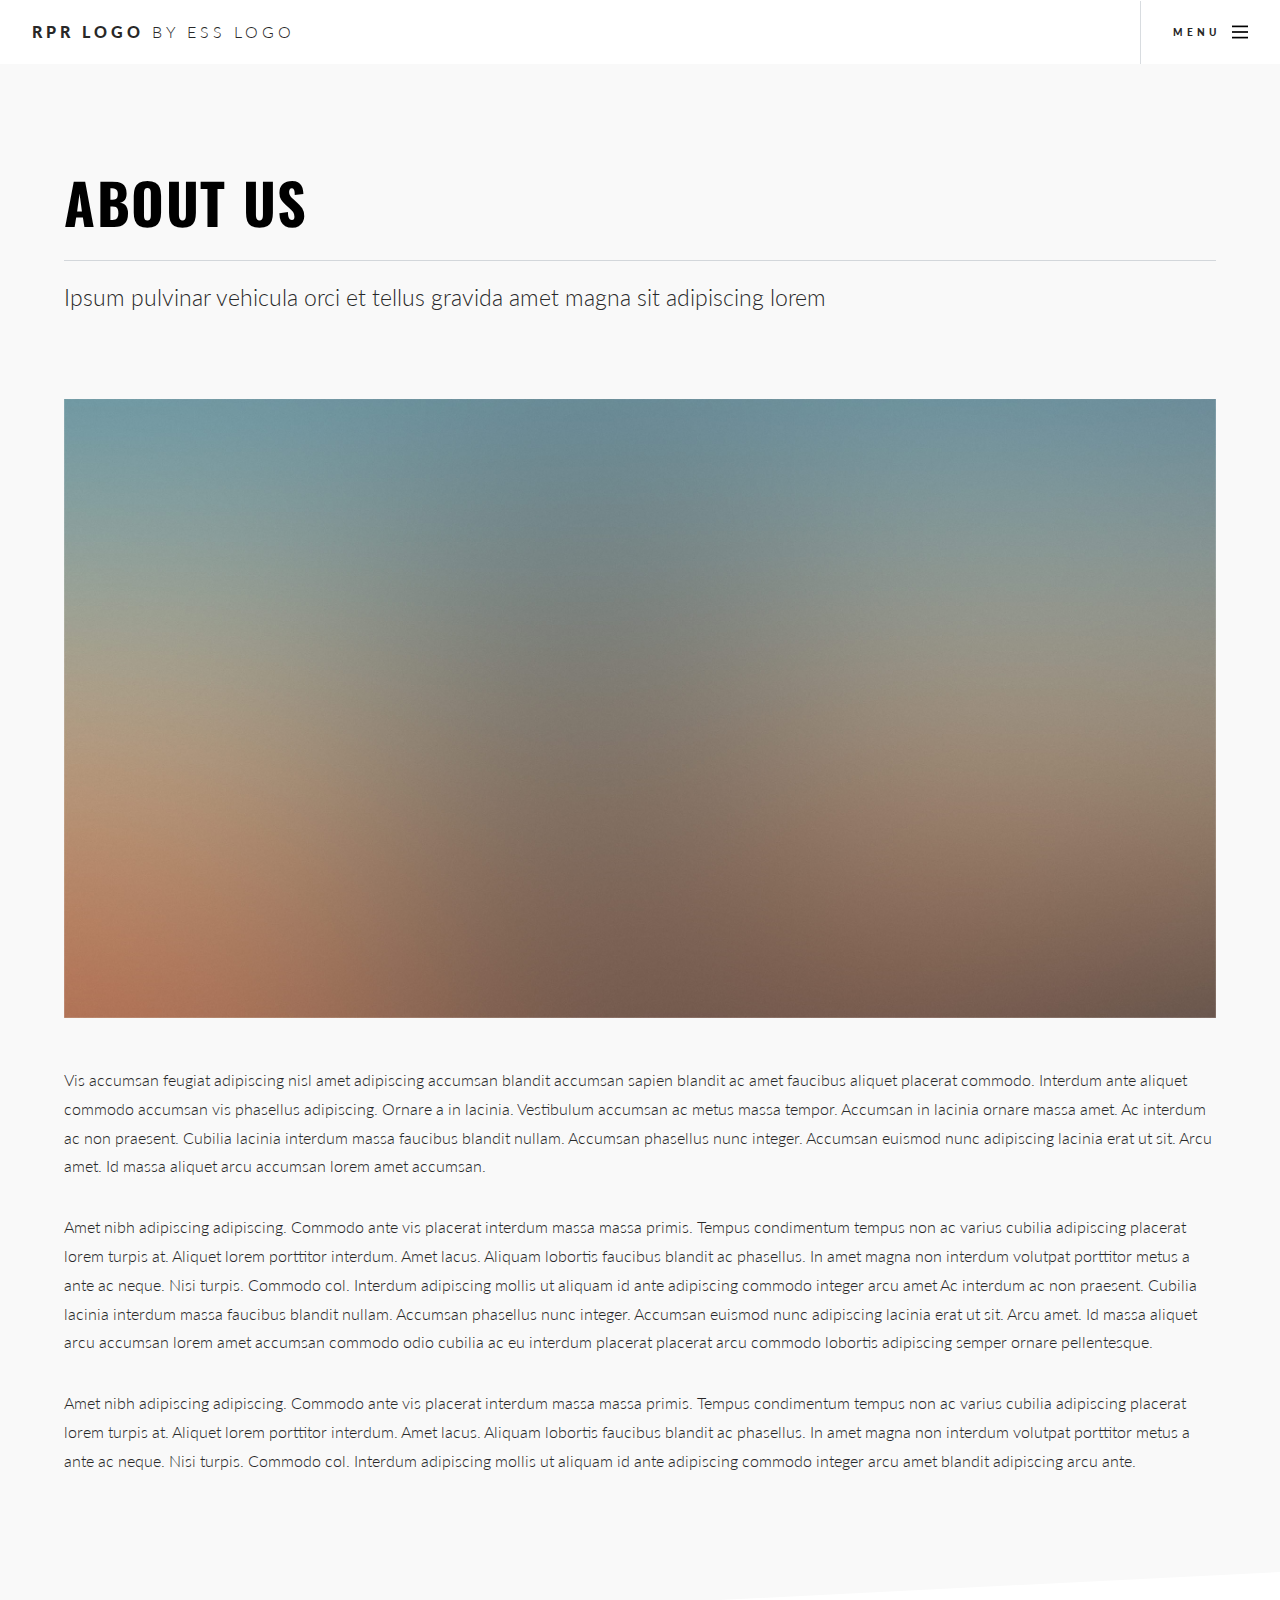
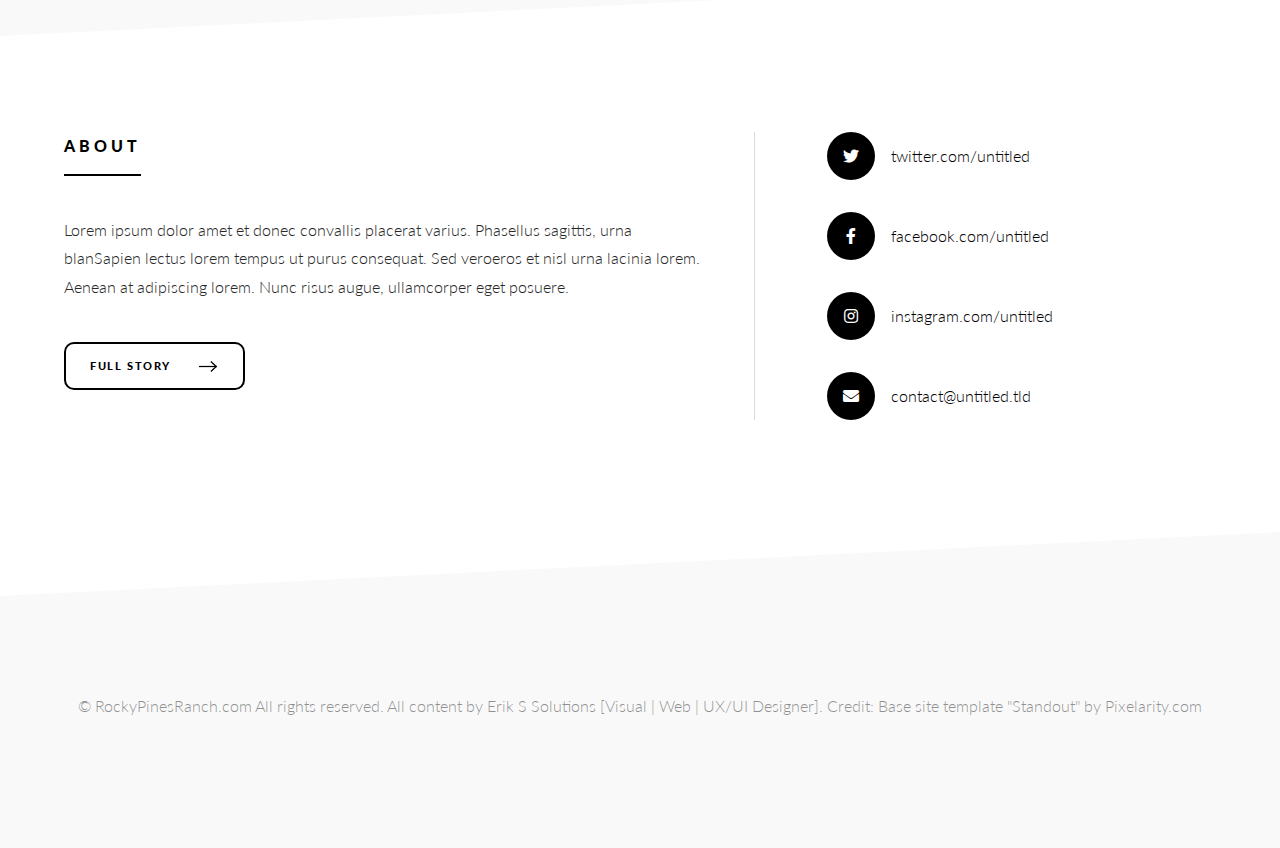
==== about.html @ c5a265e8 "Updated Header, Heads, Footers" ====
<!DOCTYPE HTML>
<!--
	Standout by Pixelarity
	pixelarity.com | hello@pixelarity.com
	License: pixelarity.com/license
-->
<html>
	<head>
		<title>About Us</title>
		<meta charset="utf-8" />
		<meta name="viewport" content="width=device-width, initial-scale=1, user-scalable=no" />
		<link rel="stylesheet" href="assets/css/main.css" />
	</head>
	<body class="is-preload">

		<!-- Page wrapper -->
			<div id="page-wrapper">

				<!-- Header -->
					<header id="header">
						<span class="logo"><a href="index.html">RPR Logo <span>by ESS Logo</span></a></span>
						<a href="#menu"><span>Menu</span></a>
					</header>

				<!-- Nav -->
					<nav id="menu">
						<div class="inner">
							<h2>Menu</h2>
							<ul class="links">
								<li><a href="index.html">Home</a></li>
								<li><a href="portfolio.html">Portfolio</a></li>
								<li><a href="generic.html">Generic</a></li>
								<li><a href="elements.html">Elements</a></li>
							</ul>
							<a class="close"><span>Close</span></a>
						</div>
					</nav>

				<!-- Main -->
					<section id="main" class="wrapper style2">
						<div class="inner">
							<header class="major special">
								<h1>About Us</h1>
								<p>Ipsum pulvinar vehicula orci et tellus gravida amet magna sit adipiscing lorem</p>
							</header>
							<a href="#" class="image main"><img src="images/slides/slide01.jpg" alt="" /></a>
							<p>Vis accumsan feugiat adipiscing nisl amet adipiscing accumsan blandit accumsan sapien blandit ac amet faucibus aliquet placerat commodo. Interdum ante aliquet commodo accumsan vis phasellus adipiscing. Ornare a in lacinia. Vestibulum accumsan ac metus massa tempor. Accumsan in lacinia ornare massa amet. Ac interdum ac non praesent. Cubilia lacinia interdum massa faucibus blandit nullam. Accumsan phasellus nunc integer. Accumsan euismod nunc adipiscing lacinia erat ut sit. Arcu amet. Id massa aliquet arcu accumsan lorem amet accumsan.</p>
							<p>Amet nibh adipiscing adipiscing. Commodo ante vis placerat interdum massa massa primis. Tempus condimentum tempus non ac varius cubilia adipiscing placerat lorem turpis at. Aliquet lorem porttitor interdum. Amet lacus. Aliquam lobortis faucibus blandit ac phasellus. In amet magna non interdum volutpat porttitor metus a ante ac neque. Nisi turpis. Commodo col. Interdum adipiscing mollis ut aliquam id ante adipiscing commodo integer arcu amet Ac interdum ac non praesent. Cubilia lacinia interdum massa faucibus blandit nullam. Accumsan phasellus nunc integer. Accumsan euismod nunc adipiscing lacinia erat ut sit. Arcu amet. Id massa aliquet arcu accumsan lorem amet accumsan commodo odio cubilia ac eu interdum placerat placerat arcu commodo lobortis adipiscing semper ornare pellentesque.</p>
							<p>Amet nibh adipiscing adipiscing. Commodo ante vis placerat interdum massa massa primis. Tempus condimentum tempus non ac varius cubilia adipiscing placerat lorem turpis at. Aliquet lorem porttitor interdum. Amet lacus. Aliquam lobortis faucibus blandit ac phasellus. In amet magna non interdum volutpat porttitor metus a ante ac neque. Nisi turpis. Commodo col. Interdum adipiscing mollis ut aliquam id ante adipiscing commodo integer arcu amet blandit adipiscing arcu ante.</p>
						</div>
					</section>

				<!-- Footer -->
					<section id="footer" class="wrapper">
						<div class="inner">
							<div class="split">
								<div class="content">
									<header>
										<h2>About</h2>
									</header>
									<p>Lorem ipsum dolor amet et donec convallis placerat varius. Phasellus sagittis, urna blanSapien lectus lorem tempus ut purus consequat. Sed veroeros et nisl urna lacinia lorem. Aenean at adipiscing lorem. Nunc risus augue, ullamcorper eget posuere.</p>
									<ul class="actions">
										<li><a href="#" class="button next">Full Story</a></li>
									</ul>
								</div>
								<ul class="contact-icons">
									<li><a href="#" class="icon brands alt fa-twitter"><span class="label">twitter.com/untitled</span></a></li>
									<li><a href="#" class="icon brands alt fa-facebook-f"><span class="label">facebook.com/untitled</span></a></li>
									<li><a href="#" class="icon brands alt fa-instagram"><span class="label">instagram.com/untitled</span></a></li>
									<li><a href="#" class="icon solid alt fa-envelope"><span class="label">contact@untitled.tld</span></a></li>
								</ul>
							</div>
						</div>
					</section>

				<!-- Copyright -->
					<section class="wrapper style2 copyright">
						<div class="inner">
							&copy; RockyPinesRanch.com All rights reserved. All content by Erik S Solutions [Visual | Web | UX/UI Designer]. Credit: Base site template "Standout" by Pixelarity.com 
						</div>
					</section>

			</div>

		<!-- Scripts -->
			<script src="assets/js/jquery.min.js"></script>
			<script src="assets/js/jquery.scrollex.min.js"></script>
			<script src="assets/js/jquery.scrolly.min.js"></script>
			<script src="assets/js/browser.min.js"></script>
			<script src="assets/js/breakpoints.min.js"></script>
			<script src="assets/js/util.js"></script>
			<script src="assets/js/main.js"></script>

	</body>
</html>
---- assets/css/main.css ----
@import url(fontawesome-all.min.css);
@import url("https://fonts.googleapis.com/css?family=Lato:300,400,700,900|Oswald:600");

/*
	Standout by Pixelarity
	pixelarity.com | hello@pixelarity.com
	License: pixelarity.com/license
*/

html, body, div, span, applet, object,
iframe, h1, h2, h3, h4, h5, h6, p, blockquote,
pre, a, abbr, acronym, address, big, cite,
code, del, dfn, em, img, ins, kbd, q, s, samp,
small, strike, strong, sub, sup, tt, var, b,
u, i, center, dl, dt, dd, ol, ul, li, fieldset,
form, label, legend, table, caption, tbody,
tfoot, thead, tr, th, td, article, aside,
canvas, details, embed, figure, figcaption,
footer, header, hgroup, menu, nav, output, ruby,
section, summary, time, mark, audio, video {
	margin: 0;
	padding: 0;
	border: 0;
	font-size: 100%;
	font: inherit;
	vertical-align: baseline;}

article, aside, details, figcaption, figure,
footer, header, hgroup, menu, nav, section {
	display: block;}

body {
	line-height: 1;
}

ol, ul {
	list-style: none;
}

blockquote, q {
	quotes: none;
}

	blockquote:before, blockquote:after, q:before, q:after {
		content: '';
		content: none;
	}

table {
	border-collapse: collapse;
	border-spacing: 0;
}

body {
	-webkit-text-size-adjust: none;
}

mark {
	background-color: transparent;
	color: inherit;
}

input::-moz-focus-inner {
	border: 0;
	padding: 0;
}

input, select, textarea {
	-moz-appearance: none;
	-webkit-appearance: none;
	-ms-appearance: none;
	appearance: none;
}

/* Basic */

	@-ms-viewport {
		width: device-width;
	}

	body {
		-ms-overflow-style: scrollbar;
	}

	@media screen and (max-width: 480px) {

		html, body {
			min-width: 320px;
		}

	}

	html {
		box-sizing: border-box;
	}

	*, *:before, *:after {
		box-sizing: inherit;
	}

	body {
		background: #ffffff;
	}

		body.is-preload *, body.is-preload *:before, body.is-preload *:after {
			-moz-animation: none !important;
			-webkit-animation: none !important;
			-ms-animation: none !important;
			animation: none !important;
			-moz-transition: none !important;
			-webkit-transition: none !important;
			-ms-transition: none !important;
			transition: none !important;
		}

/* Typography */

	html {
		font-size: 15pt;
	}

		@media screen and (max-width: 1680px) {

			html {
				font-size: 13pt;
			}

		}

		@media screen and (max-width: 1280px) {

			html {
				font-size: 12pt;
			}

		}

		@media screen and (max-width: 980px) {

			html {
				font-size: 12pt;
			}

		}

		@media screen and (max-width: 480px) {

			html {
				font-size: 12pt;
			}

		}

		@media screen and (max-width: 360px) {

			html {
				font-size: 11pt;
			}

		}

	body {
		background-color: #ffffff;
		color: #282828;
	}

	body, input, select, textarea {
		font-family: "Lato", Helvetica, sans-serif;
		font-weight: 300;
		font-size: 1rem;
		line-height: 1.8;
	}

	a {
		-moz-transition: color 0.2s ease-in-out;
		-webkit-transition: color 0.2s ease-in-out;
		-ms-transition: color 0.2s ease-in-out;
		transition: color 0.2s ease-in-out;
		text-decoration: underline;
	}

		a:hover {
			text-decoration: none;
		}

	strong, b {
		font-weight: 900;
	}

	em, i {
		font-style: italic;
	}

	p {
		margin: 0 0 2rem 0;
	}

	h1, h2, h3, h4, h5, h6 {
		font-weight: 900;
		letter-spacing: 0.25rem;
		line-height: 1.5;
		margin: 0 0 1.5rem 0;
		text-transform: uppercase;
	}

		h1 a, h2 a, h3 a, h4 a, h5 a, h6 a {
			color: inherit;
			text-decoration: none;
		}

	h1 {
		font-family: "Oswald", Helvetica, sans-serif;
		font-size: 4rem;
		letter-spacing: 0.1rem;
	}

	h2 {
		font-size: 1.75rem;
	}

	h3 {
		font-size: 1.5rem;
	}

	h4 {
		font-size: 1.25rem;
	}

	h5 {
		font-size: 1rem;
	}

	h6 {
		font-size: 0.75rem;
	}

	@media screen and (max-width: 1280px) {

		h1 {
			font-size: 3.5rem;
		}

	}

	@media screen and (max-width: 980px) {

		h1 {
			font-size: 3rem;
		}

		h2 {
			font-size: 1.5rem;
		}

		h3 {
			font-size: 1.25rem;
		}

	}

	@media screen and (max-width: 736px) {

		h1 {
			font-size: 1.75rem;
		}

		h2 {
			font-size: 1.5rem;
		}

		h3 {
			font-size: 1.25rem;
		}

	}

	sub {
		font-size: 0.8rem;
		position: relative;
		top: 0.5rem;
	}

	sup {
		font-size: 0.8rem;
		position: relative;
		top: -0.5rem;
	}

	blockquote {
		border-left: solid 0.5rem;
		font-style: italic;
		margin: 0 0 2rem 0;
		padding: 1rem 0 1rem 2rem;
	}

	code {
		border-radius: 10px;
		border: solid 1px;
		font-family: "Courier New", monospace;
		font-size: 0.9rem;
		margin: 0 0.25rem;
		padding: 0.25rem 0.65rem;
	}

	pre {
		-webkit-overflow-scrolling: touch;
		font-family: "Courier New", monospace;
		font-size: 0.9rem;
		margin: 0 0 2rem 0;
	}

		pre code {
			display: block;
			line-height: 1.75;
			padding: 1rem 1.5rem;
			overflow-x: auto;
		}

	hr {
		border: 0;
		border-bottom: solid 1px;
		margin: 2rem 0;
	}

		hr.major {
			margin: 4rem 0;
		}

		@media screen and (max-width: 736px) {

			hr.major {
				margin: 3rem 0;
			}

		}

	input, select, textarea {
		color: #000000;
	}

	a {
		color: #000000;
	}

	strong, b {
		color: #000000;
	}

	h1, h2, h3, h4, h5, h6 {
		color: #000000;
	}

	blockquote {
		border-left-color: rgba(99, 116, 133, 0.25);
	}

	code {
		background: rgba(99, 116, 133, 0.075);
		border-color: rgba(99, 116, 133, 0.25);
	}

	hr {
		border-bottom-color: rgba(99, 116, 133, 0.25);
	}

/* Row */

	.row {
		display: flex;
		flex-wrap: wrap;
		box-sizing: border-box;
		align-items: stretch;
	}

		.row > * {
			box-sizing: border-box;
		}

		.row.gtr-uniform > * > :last-child {
			margin-bottom: 0;
		}

		.row.aln-left {
			justify-content: flex-start;
		}

		.row.aln-center {
			justify-content: center;
		}

		.row.aln-right {
			justify-content: flex-end;
		}

		.row.aln-top {
			align-items: flex-start;
		}

		.row.aln-middle {
			align-items: center;
		}

		.row.aln-bottom {
			align-items: flex-end;
		}

		.row > .imp {
			order: -1;
		}

		.row > .col-1 {
			width: 8.33333%;
		}

		.row > .off-1 {
			margin-left: 8.33333%;
		}

		.row > .col-2 {
			width: 16.66667%;
		}

		.row > .off-2 {
			margin-left: 16.66667%;
		}

		.row > .col-3 {
			width: 25%;
		}

		.row > .off-3 {
			margin-left: 25%;
		}

		.row > .col-4 {
			width: 33.33333%;
		}

		.row > .off-4 {
			margin-left: 33.33333%;
		}

		.row > .col-5 {
			width: 41.66667%;
		}

		.row > .off-5 {
			margin-left: 41.66667%;
		}

		.row > .col-6 {
			width: 50%;
		}

		.row > .off-6 {
			margin-left: 50%;
		}

		.row > .col-7 {
			width: 58.33333%;
		}

		.row > .off-7 {
			margin-left: 58.33333%;
		}

		.row > .col-8 {
			width: 66.66667%;
		}

		.row > .off-8 {
			margin-left: 66.66667%;
		}

		.row > .col-9 {
			width: 75%;
		}

		.row > .off-9 {
			margin-left: 75%;
		}

		.row > .col-10 {
			width: 83.33333%;
		}

		.row > .off-10 {
			margin-left: 83.33333%;
		}

		.row > .col-11 {
			width: 91.66667%;
		}

		.row > .off-11 {
			margin-left: 91.66667%;
		}

		.row > .col-12 {
			width: 100%;
		}

		.row > .off-12 {
			margin-left: 100%;
		}

		.row.gtr-0 {
			margin-top: 0;
			margin-left: 0rem;
		}

			.row.gtr-0 > * {
				padding: 0 0 0 0rem;
			}

			.row.gtr-0.gtr-uniform {
				margin-top: 0rem;
			}

				.row.gtr-0.gtr-uniform > * {
					padding-top: 0rem;
				}

		.row.gtr-25 {
			margin-top: 0;
			margin-left: -0.5rem;
		}

			.row.gtr-25 > * {
				padding: 0 0 0 0.5rem;
			}

			.row.gtr-25.gtr-uniform {
				margin-top: -0.5rem;
			}

				.row.gtr-25.gtr-uniform > * {
					padding-top: 0.5rem;
				}

		.row.gtr-50 {
			margin-top: 0;
			margin-left: -1rem;
		}

			.row.gtr-50 > * {
				padding: 0 0 0 1rem;
			}

			.row.gtr-50.gtr-uniform {
				margin-top: -1rem;
			}

				.row.gtr-50.gtr-uniform > * {
					padding-top: 1rem;
				}

		.row {
			margin-top: 0;
			margin-left: -2rem;
		}

			.row > * {
				padding: 0 0 0 2rem;
			}

			.row.gtr-uniform {
				margin-top: -2rem;
			}

				.row.gtr-uniform > * {
					padding-top: 2rem;
				}

		.row.gtr-150 {
			margin-top: 0;
			margin-left: -3rem;
		}

			.row.gtr-150 > * {
				padding: 0 0 0 3rem;
			}

			.row.gtr-150.gtr-uniform {
				margin-top: -3rem;
			}

				.row.gtr-150.gtr-uniform > * {
					padding-top: 3rem;
				}

		.row.gtr-200 {
			margin-top: 0;
			margin-left: -4rem;
		}

			.row.gtr-200 > * {
				padding: 0 0 0 4rem;
			}

			.row.gtr-200.gtr-uniform {
				margin-top: -4rem;
			}

				.row.gtr-200.gtr-uniform > * {
					padding-top: 4rem;
				}

		@media screen and (max-width: 1680px) {

			.row {
				display: flex;
				flex-wrap: wrap;
				box-sizing: border-box;
				align-items: stretch;
			}

				.row > * {
					box-sizing: border-box;
				}

				.row.gtr-uniform > * > :last-child {
					margin-bottom: 0;
				}

				.row.aln-left {
					justify-content: flex-start;
				}

				.row.aln-center {
					justify-content: center;
				}

				.row.aln-right {
					justify-content: flex-end;
				}

				.row.aln-top {
					align-items: flex-start;
				}

				.row.aln-middle {
					align-items: center;
				}

				.row.aln-bottom {
					align-items: flex-end;
				}

				.row > .imp-xlarge {
					order: -1;
				}

				.row > .col-1-xlarge {
					width: 8.33333%;
				}

				.row > .off-1-xlarge {
					margin-left: 8.33333%;
				}

				.row > .col-2-xlarge {
					width: 16.66667%;
				}

				.row > .off-2-xlarge {
					margin-left: 16.66667%;
				}

				.row > .col-3-xlarge {
					width: 25%;
				}

				.row > .off-3-xlarge {
					margin-left: 25%;
				}

				.row > .col-4-xlarge {
					width: 33.33333%;
				}

				.row > .off-4-xlarge {
					margin-left: 33.33333%;
				}

				.row > .col-5-xlarge {
					width: 41.66667%;
				}

				.row > .off-5-xlarge {
					margin-left: 41.66667%;
				}

				.row > .col-6-xlarge {
					width: 50%;
				}

				.row > .off-6-xlarge {
					margin-left: 50%;
				}

				.row > .col-7-xlarge {
					width: 58.33333%;
				}

				.row > .off-7-xlarge {
					margin-left: 58.33333%;
				}

				.row > .col-8-xlarge {
					width: 66.66667%;
				}

				.row > .off-8-xlarge {
					margin-left: 66.66667%;
				}

				.row > .col-9-xlarge {
					width: 75%;
				}

				.row > .off-9-xlarge {
					margin-left: 75%;
				}

				.row > .col-10-xlarge {
					width: 83.33333%;
				}

				.row > .off-10-xlarge {
					margin-left: 83.33333%;
				}

				.row > .col-11-xlarge {
					width: 91.66667%;
				}

				.row > .off-11-xlarge {
					margin-left: 91.66667%;
				}

				.row > .col-12-xlarge {
					width: 100%;
				}

				.row > .off-12-xlarge {
					margin-left: 100%;
				}

				.row.gtr-0 {
					margin-top: 0;
					margin-left: 0rem;
				}

					.row.gtr-0 > * {
						padding: 0 0 0 0rem;
					}

					.row.gtr-0.gtr-uniform {
						margin-top: 0rem;
					}

						.row.gtr-0.gtr-uniform > * {
							padding-top: 0rem;
						}

				.row.gtr-25 {
					margin-top: 0;
					margin-left: -0.5rem;
				}

					.row.gtr-25 > * {
						padding: 0 0 0 0.5rem;
					}

					.row.gtr-25.gtr-uniform {
						margin-top: -0.5rem;
					}

						.row.gtr-25.gtr-uniform > * {
							padding-top: 0.5rem;
						}

				.row.gtr-50 {
					margin-top: 0;
					margin-left: -1rem;
				}

					.row.gtr-50 > * {
						padding: 0 0 0 1rem;
					}

					.row.gtr-50.gtr-uniform {
						margin-top: -1rem;
					}

						.row.gtr-50.gtr-uniform > * {
							padding-top: 1rem;
						}

				.row {
					margin-top: 0;
					margin-left: -2rem;
				}

					.row > * {
						padding: 0 0 0 2rem;
					}

					.row.gtr-uniform {
						margin-top: -2rem;
					}

						.row.gtr-uniform > * {
							padding-top: 2rem;
						}

				.row.gtr-150 {
					margin-top: 0;
					margin-left: -3rem;
				}

					.row.gtr-150 > * {
						padding: 0 0 0 3rem;
					}

					.row.gtr-150.gtr-uniform {
						margin-top: -3rem;
					}

						.row.gtr-150.gtr-uniform > * {
							padding-top: 3rem;
						}

				.row.gtr-200 {
					margin-top: 0;
					margin-left: -4rem;
				}

					.row.gtr-200 > * {
						padding: 0 0 0 4rem;
					}

					.row.gtr-200.gtr-uniform {
						margin-top: -4rem;
					}

						.row.gtr-200.gtr-uniform > * {
							padding-top: 4rem;
						}

		}

		@media screen and (max-width: 1280px) {

			.row {
				display: flex;
				flex-wrap: wrap;
				box-sizing: border-box;
				align-items: stretch;
			}

				.row > * {
					box-sizing: border-box;
				}

				.row.gtr-uniform > * > :last-child {
					margin-bottom: 0;
				}

				.row.aln-left {
					justify-content: flex-start;
				}

				.row.aln-center {
					justify-content: center;
				}

				.row.aln-right {
					justify-content: flex-end;
				}

				.row.aln-top {
					align-items: flex-start;
				}

				.row.aln-middle {
					align-items: center;
				}

				.row.aln-bottom {
					align-items: flex-end;
				}

				.row > .imp-large {
					order: -1;
				}

				.row > .col-1-large {
					width: 8.33333%;
				}

				.row > .off-1-large {
					margin-left: 8.33333%;
				}

				.row > .col-2-large {
					width: 16.66667%;
				}

				.row > .off-2-large {
					margin-left: 16.66667%;
				}

				.row > .col-3-large {
					width: 25%;
				}

				.row > .off-3-large {
					margin-left: 25%;
				}

				.row > .col-4-large {
					width: 33.33333%;
				}

				.row > .off-4-large {
					margin-left: 33.33333%;
				}

				.row > .col-5-large {
					width: 41.66667%;
				}

				.row > .off-5-large {
					margin-left: 41.66667%;
				}

				.row > .col-6-large {
					width: 50%;
				}

				.row > .off-6-large {
					margin-left: 50%;
				}

				.row > .col-7-large {
					width: 58.33333%;
				}

				.row > .off-7-large {
					margin-left: 58.33333%;
				}

				.row > .col-8-large {
					width: 66.66667%;
				}

				.row > .off-8-large {
					margin-left: 66.66667%;
				}

				.row > .col-9-large {
					width: 75%;
				}

				.row > .off-9-large {
					margin-left: 75%;
				}

				.row > .col-10-large {
					width: 83.33333%;
				}

				.row > .off-10-large {
					margin-left: 83.33333%;
				}

				.row > .col-11-large {
					width: 91.66667%;
				}

				.row > .off-11-large {
					margin-left: 91.66667%;
				}

				.row > .col-12-large {
					width: 100%;
				}

				.row > .off-12-large {
					margin-left: 100%;
				}

				.row.gtr-0 {
					margin-top: 0;
					margin-left: 0rem;
				}

					.row.gtr-0 > * {
						padding: 0 0 0 0rem;
					}

					.row.gtr-0.gtr-uniform {
						margin-top: 0rem;
					}

						.row.gtr-0.gtr-uniform > * {
							padding-top: 0rem;
						}

				.row.gtr-25 {
					margin-top: 0;
					margin-left: -0.375rem;
				}

					.row.gtr-25 > * {
						padding: 0 0 0 0.375rem;
					}

					.row.gtr-25.gtr-uniform {
						margin-top: -0.375rem;
					}

						.row.gtr-25.gtr-uniform > * {
							padding-top: 0.375rem;
						}

				.row.gtr-50 {
					margin-top: 0;
					margin-left: -0.75rem;
				}

					.row.gtr-50 > * {
						padding: 0 0 0 0.75rem;
					}

					.row.gtr-50.gtr-uniform {
						margin-top: -0.75rem;
					}

						.row.gtr-50.gtr-uniform > * {
							padding-top: 0.75rem;
						}

				.row {
					margin-top: 0;
					margin-left: -1.5rem;
				}

					.row > * {
						padding: 0 0 0 1.5rem;
					}

					.row.gtr-uniform {
						margin-top: -1.5rem;
					}

						.row.gtr-uniform > * {
							padding-top: 1.5rem;
						}

				.row.gtr-150 {
					margin-top: 0;
					margin-left: -2.25rem;
				}

					.row.gtr-150 > * {
						padding: 0 0 0 2.25rem;
					}

					.row.gtr-150.gtr-uniform {
						margin-top: -2.25rem;
					}

						.row.gtr-150.gtr-uniform > * {
							padding-top: 2.25rem;
						}

				.row.gtr-200 {
					margin-top: 0;
					margin-left: -3rem;
				}

					.row.gtr-200 > * {
						padding: 0 0 0 3rem;
					}

					.row.gtr-200.gtr-uniform {
						margin-top: -3rem;
					}

						.row.gtr-200.gtr-uniform > * {
							padding-top: 3rem;
						}

		}

		@media screen and (max-width: 980px) {

			.row {
				display: flex;
				flex-wrap: wrap;
				box-sizing: border-box;
				align-items: stretch;
			}

				.row > * {
					box-sizing: border-box;
				}

				.row.gtr-uniform > * > :last-child {
					margin-bottom: 0;
				}

				.row.aln-left {
					justify-content: flex-start;
				}

				.row.aln-center {
					justify-content: center;
				}

				.row.aln-right {
					justify-content: flex-end;
				}

				.row.aln-top {
					align-items: flex-start;
				}

				.row.aln-middle {
					align-items: center;
				}

				.row.aln-bottom {
					align-items: flex-end;
				}

				.row > .imp-medium {
					order: -1;
				}

				.row > .col-1-medium {
					width: 8.33333%;
				}

				.row > .off-1-medium {
					margin-left: 8.33333%;
				}

				.row > .col-2-medium {
					width: 16.66667%;
				}

				.row > .off-2-medium {
					margin-left: 16.66667%;
				}

				.row > .col-3-medium {
					width: 25%;
				}

				.row > .off-3-medium {
					margin-left: 25%;
				}

				.row > .col-4-medium {
					width: 33.33333%;
				}

				.row > .off-4-medium {
					margin-left: 33.33333%;
				}

				.row > .col-5-medium {
					width: 41.66667%;
				}

				.row > .off-5-medium {
					margin-left: 41.66667%;
				}

				.row > .col-6-medium {
					width: 50%;
				}

				.row > .off-6-medium {
					margin-left: 50%;
				}

				.row > .col-7-medium {
					width: 58.33333%;
				}

				.row > .off-7-medium {
					margin-left: 58.33333%;
				}

				.row > .col-8-medium {
					width: 66.66667%;
				}

				.row > .off-8-medium {
					margin-left: 66.66667%;
				}

				.row > .col-9-medium {
					width: 75%;
				}

				.row > .off-9-medium {
					margin-left: 75%;
				}

				.row > .col-10-medium {
					width: 83.33333%;
				}

				.row > .off-10-medium {
					margin-left: 83.33333%;
				}

				.row > .col-11-medium {
					width: 91.66667%;
				}

				.row > .off-11-medium {
					margin-left: 91.66667%;
				}

				.row > .col-12-medium {
					width: 100%;
				}

				.row > .off-12-medium {
					margin-left: 100%;
				}

				.row.gtr-0 {
					margin-top: 0;
					margin-left: 0rem;
				}

					.row.gtr-0 > * {
						padding: 0 0 0 0rem;
					}

					.row.gtr-0.gtr-uniform {
						margin-top: 0rem;
					}

						.row.gtr-0.gtr-uniform > * {
							padding-top: 0rem;
						}

				.row.gtr-25 {
					margin-top: 0;
					margin-left: -0.375rem;
				}

					.row.gtr-25 > * {
						padding: 0 0 0 0.375rem;
					}

					.row.gtr-25.gtr-uniform {
						margin-top: -0.375rem;
					}

						.row.gtr-25.gtr-uniform > * {
							padding-top: 0.375rem;
						}

				.row.gtr-50 {
					margin-top: 0;
					margin-left: -0.75rem;
				}

					.row.gtr-50 > * {
						padding: 0 0 0 0.75rem;
					}

					.row.gtr-50.gtr-uniform {
						margin-top: -0.75rem;
					}

						.row.gtr-50.gtr-uniform > * {
							padding-top: 0.75rem;
						}

				.row {
					margin-top: 0;
					margin-left: -1.5rem;
				}

					.row > * {
						padding: 0 0 0 1.5rem;
					}

					.row.gtr-uniform {
						margin-top: -1.5rem;
					}

						.row.gtr-uniform > * {
							padding-top: 1.5rem;
						}

				.row.gtr-150 {
					margin-top: 0;
					margin-left: -2.25rem;
				}

					.row.gtr-150 > * {
						padding: 0 0 0 2.25rem;
					}

					.row.gtr-150.gtr-uniform {
						margin-top: -2.25rem;
					}

						.row.gtr-150.gtr-uniform > * {
							padding-top: 2.25rem;
						}

				.row.gtr-200 {
					margin-top: 0;
					margin-left: -3rem;
				}

					.row.gtr-200 > * {
						padding: 0 0 0 3rem;
					}

					.row.gtr-200.gtr-uniform {
						margin-top: -3rem;
					}

						.row.gtr-200.gtr-uniform > * {
							padding-top: 3rem;
						}

		}

		@media screen and (max-width: 736px) {

			.row {
				display: flex;
				flex-wrap: wrap;
				box-sizing: border-box;
				align-items: stretch;
			}

				.row > * {
					box-sizing: border-box;
				}

				.row.gtr-uniform > * > :last-child {
					margin-bottom: 0;
				}

				.row.aln-left {
					justify-content: flex-start;
				}

				.row.aln-center {
					justify-content: center;
				}

				.row.aln-right {
					justify-content: flex-end;
				}

				.row.aln-top {
					align-items: flex-start;
				}

				.row.aln-middle {
					align-items: center;
				}

				.row.aln-bottom {
					align-items: flex-end;
				}

				.row > .imp-small {
					order: -1;
				}

				.row > .col-1-small {
					width: 8.33333%;
				}

				.row > .off-1-small {
					margin-left: 8.33333%;
				}

				.row > .col-2-small {
					width: 16.66667%;
				}

				.row > .off-2-small {
					margin-left: 16.66667%;
				}

				.row > .col-3-small {
					width: 25%;
				}

				.row > .off-3-small {
					margin-left: 25%;
				}

				.row > .col-4-small {
					width: 33.33333%;
				}

				.row > .off-4-small {
					margin-left: 33.33333%;
				}

				.row > .col-5-small {
					width: 41.66667%;
				}

				.row > .off-5-small {
					margin-left: 41.66667%;
				}

				.row > .col-6-small {
					width: 50%;
				}

				.row > .off-6-small {
					margin-left: 50%;
				}

				.row > .col-7-small {
					width: 58.33333%;
				}

				.row > .off-7-small {
					margin-left: 58.33333%;
				}

				.row > .col-8-small {
					width: 66.66667%;
				}

				.row > .off-8-small {
					margin-left: 66.66667%;
				}

				.row > .col-9-small {
					width: 75%;
				}

				.row > .off-9-small {
					margin-left: 75%;
				}

				.row > .col-10-small {
					width: 83.33333%;
				}

				.row > .off-10-small {
					margin-left: 83.33333%;
				}

				.row > .col-11-small {
					width: 91.66667%;
				}

				.row > .off-11-small {
					margin-left: 91.66667%;
				}

				.row > .col-12-small {
					width: 100%;
				}

				.row > .off-12-small {
					margin-left: 100%;
				}

				.row.gtr-0 {
					margin-top: 0;
					margin-left: 0rem;
				}

					.row.gtr-0 > * {
						padding: 0 0 0 0rem;
					}

					.row.gtr-0.gtr-uniform {
						margin-top: 0rem;
					}

						.row.gtr-0.gtr-uniform > * {
							padding-top: 0rem;
						}

				.row.gtr-25 {
					margin-top: 0;
					margin-left: -0.3125rem;
				}

					.row.gtr-25 > * {
						padding: 0 0 0 0.3125rem;
					}

					.row.gtr-25.gtr-uniform {
						margin-top: -0.3125rem;
					}

						.row.gtr-25.gtr-uniform > * {
							padding-top: 0.3125rem;
						}

				.row.gtr-50 {
					margin-top: 0;
					margin-left: -0.625rem;
				}

					.row.gtr-50 > * {
						padding: 0 0 0 0.625rem;
					}

					.row.gtr-50.gtr-uniform {
						margin-top: -0.625rem;
					}

						.row.gtr-50.gtr-uniform > * {
							padding-top: 0.625rem;
						}

				.row {
					margin-top: 0;
					margin-left: -1.25rem;
				}

					.row > * {
						padding: 0 0 0 1.25rem;
					}

					.row.gtr-uniform {
						margin-top: -1.25rem;
					}

						.row.gtr-uniform > * {
							padding-top: 1.25rem;
						}

				.row.gtr-150 {
					margin-top: 0;
					margin-left: -1.875rem;
				}

					.row.gtr-150 > * {
						padding: 0 0 0 1.875rem;
					}

					.row.gtr-150.gtr-uniform {
						margin-top: -1.875rem;
					}

						.row.gtr-150.gtr-uniform > * {
							padding-top: 1.875rem;
						}

				.row.gtr-200 {
					margin-top: 0;
					margin-left: -2.5rem;
				}

					.row.gtr-200 > * {
						padding: 0 0 0 2.5rem;
					}

					.row.gtr-200.gtr-uniform {
						margin-top: -2.5rem;
					}

						.row.gtr-200.gtr-uniform > * {
							padding-top: 2.5rem;
						}

		}

		@media screen and (max-width: 480px) {

			.row {
				display: flex;
				flex-wrap: wrap;
				box-sizing: border-box;
				align-items: stretch;
			}

				.row > * {
					box-sizing: border-box;
				}

				.row.gtr-uniform > * > :last-child {
					margin-bottom: 0;
				}

				.row.aln-left {
					justify-content: flex-start;
				}

				.row.aln-center {
					justify-content: center;
				}

				.row.aln-right {
					justify-content: flex-end;
				}

				.row.aln-top {
					align-items: flex-start;
				}

				.row.aln-middle {
					align-items: center;
				}

				.row.aln-bottom {
					align-items: flex-end;
				}

				.row > .imp-xsmall {
					order: -1;
				}

				.row > .col-1-xsmall {
					width: 8.33333%;
				}

				.row > .off-1-xsmall {
					margin-left: 8.33333%;
				}

				.row > .col-2-xsmall {
					width: 16.66667%;
				}

				.row > .off-2-xsmall {
					margin-left: 16.66667%;
				}

				.row > .col-3-xsmall {
					width: 25%;
				}

				.row > .off-3-xsmall {
					margin-left: 25%;
				}

				.row > .col-4-xsmall {
					width: 33.33333%;
				}

				.row > .off-4-xsmall {
					margin-left: 33.33333%;
				}

				.row > .col-5-xsmall {
					width: 41.66667%;
				}

				.row > .off-5-xsmall {
					margin-left: 41.66667%;
				}

				.row > .col-6-xsmall {
					width: 50%;
				}

				.row > .off-6-xsmall {
					margin-left: 50%;
				}

				.row > .col-7-xsmall {
					width: 58.33333%;
				}

				.row > .off-7-xsmall {
					margin-left: 58.33333%;
				}

				.row > .col-8-xsmall {
					width: 66.66667%;
				}

				.row > .off-8-xsmall {
					margin-left: 66.66667%;
				}

				.row > .col-9-xsmall {
					width: 75%;
				}

				.row > .off-9-xsmall {
					margin-left: 75%;
				}

				.row > .col-10-xsmall {
					width: 83.33333%;
				}

				.row > .off-10-xsmall {
					margin-left: 83.33333%;
				}

				.row > .col-11-xsmall {
					width: 91.66667%;
				}

				.row > .off-11-xsmall {
					margin-left: 91.66667%;
				}

				.row > .col-12-xsmall {
					width: 100%;
				}

				.row > .off-12-xsmall {
					margin-left: 100%;
				}

				.row.gtr-0 {
					margin-top: 0;
					margin-left: 0rem;
				}

					.row.gtr-0 > * {
						padding: 0 0 0 0rem;
					}

					.row.gtr-0.gtr-uniform {
						margin-top: 0rem;
					}

						.row.gtr-0.gtr-uniform > * {
							padding-top: 0rem;
						}

				.row.gtr-25 {
					margin-top: 0;
					margin-left: -0.3125rem;
				}

					.row.gtr-25 > * {
						padding: 0 0 0 0.3125rem;
					}

					.row.gtr-25.gtr-uniform {
						margin-top: -0.3125rem;
					}

						.row.gtr-25.gtr-uniform > * {
							padding-top: 0.3125rem;
						}

				.row.gtr-50 {
					margin-top: 0;
					margin-left: -0.625rem;
				}

					.row.gtr-50 > * {
						padding: 0 0 0 0.625rem;
					}

					.row.gtr-50.gtr-uniform {
						margin-top: -0.625rem;
					}

						.row.gtr-50.gtr-uniform > * {
							padding-top: 0.625rem;
						}

				.row {
					margin-top: 0;
					margin-left: -1.25rem;
				}

					.row > * {
						padding: 0 0 0 1.25rem;
					}

					.row.gtr-uniform {
						margin-top: -1.25rem;
					}

						.row.gtr-uniform > * {
							padding-top: 1.25rem;
						}

				.row.gtr-150 {
					margin-top: 0;
					margin-left: -1.875rem;
				}

					.row.gtr-150 > * {
						padding: 0 0 0 1.875rem;
					}

					.row.gtr-150.gtr-uniform {
						margin-top: -1.875rem;
					}

						.row.gtr-150.gtr-uniform > * {
							padding-top: 1.875rem;
						}

				.row.gtr-200 {
					margin-top: 0;
					margin-left: -2.5rem;
				}

					.row.gtr-200 > * {
						padding: 0 0 0 2.5rem;
					}

					.row.gtr-200.gtr-uniform {
						margin-top: -2.5rem;
					}

						.row.gtr-200.gtr-uniform > * {
							padding-top: 2.5rem;
						}

		}

/* Box */

	.box {
		border: solid 1px;
		border-radius: 10px;
		margin-bottom: 2rem;
		padding: 1.5rem;
	}

		.box > :last-child {
			margin-bottom: 0;
		}

		.box.alt {
			border: 0;
			border-radius: 0;
			padding: 0;
		}

	.box {
		border-color: rgba(99, 116, 133, 0.25);
	}

/* Button */

	input[type="submit"],
	input[type="reset"],
	input[type="button"],
	button,
	.button {
		-moz-appearance: none;
		-webkit-appearance: none;
		-ms-appearance: none;
		appearance: none;
		-moz-transition: background-color 0.2s ease-in-out, color 0.2s ease-in-out;
		-webkit-transition: background-color 0.2s ease-in-out, color 0.2s ease-in-out;
		-ms-transition: background-color 0.2s ease-in-out, color 0.2s ease-in-out;
		transition: background-color 0.2s ease-in-out, color 0.2s ease-in-out;
		border-radius: 10px;
		border: 2px solid;
		cursor: pointer;
		display: inline-block;
		font-size: 0.7rem;
		font-weight: 900;
		height: 3rem;
		letter-spacing: 0.1rem;
		line-height: 2.75rem;
		padding: 0 1.5rem;
		position: relative;
		text-align: center;
		text-decoration: none;
		text-transform: uppercase;
		white-space: nowrap;
	}

		input[type="submit"].icon,
		input[type="reset"].icon,
		input[type="button"].icon,
		button.icon,
		.button.icon {
			border-bottom: 2px solid;
		}

			input[type="submit"].icon:before,
			input[type="reset"].icon:before,
			input[type="button"].icon:before,
			button.icon:before,
			.button.icon:before {
				margin-right: 0.5rem;
			}

		input[type="submit"].fit,
		input[type="reset"].fit,
		input[type="button"].fit,
		button.fit,
		.button.fit {
			width: 100%;
		}

		input[type="submit"].small,
		input[type="reset"].small,
		input[type="button"].small,
		button.small,
		.button.small {
			font-size: 0.65rem;
			height: 2.5rem;
			line-height: 2.25rem;
		}

		input[type="submit"].large,
		input[type="reset"].large,
		input[type="button"].large,
		button.large,
		.button.large {
			font-size: 1rem;
			height: 3.75rem;
			line-height: 3.5rem;
			padding: 0 2.25rem;
		}

		input[type="submit"].next,
		input[type="reset"].next,
		input[type="button"].next,
		button.next,
		.button.next {
			padding-right: 4.5rem;
		}

			input[type="submit"].next.fit,
			input[type="reset"].next.fit,
			input[type="button"].next.fit,
			button.next.fit,
			.button.next.fit {
				padding-left: 1.5rem !important;
				text-align: left;
			}

			input[type="submit"].next:after,
			input[type="reset"].next:after,
			input[type="button"].next:after,
			button.next:after,
			.button.next:after {
				background-position: center right;
				background-repeat: no-repeat;
				background-size: 25px 15px;
				content: '';
				display: block;
				height: 100%;
				position: absolute;
				right: 1.5rem;
				top: 0;
				vertical-align: middle;
				width: 1.25rem;
			}

		input[type="submit"].disabled, input[type="submit"]:disabled,
		input[type="reset"].disabled,
		input[type="reset"]:disabled,
		input[type="button"].disabled,
		input[type="button"]:disabled,
		button.disabled,
		button:disabled,
		.button.disabled,
		.button:disabled {
			pointer-events: none;
			opacity: 0.25;
		}

		@media screen and (max-width: 1280px) {

			input[type="submit"].large,
			input[type="reset"].large,
			input[type="button"].large,
			button.large,
			.button.large {
				font-size: 1rem;
				height: 4.25rem;
				line-height: 4rem;
			}

		}

		@media screen and (max-width: 736px) {

			input[type="submit"].alt,
			input[type="reset"].alt,
			input[type="button"].alt,
			button.alt,
			.button.alt {
				padding-left: 1.5rem !important;
				text-align: left;
			}

			input[type="submit"].large,
			input[type="reset"].large,
			input[type="button"].large,
			button.large,
			.button.large {
				font-size: 0.85rem;
				height: 3.75rem;
				line-height: 3.5rem;
				text-align: left;
			}

		}

		@media screen and (max-width: 480px) {

			input[type="submit"],
			input[type="reset"],
			input[type="button"],
			button,
			.button {
				padding: 0;
			}

		}

	input[type="submit"],
	input[type="reset"],
	input[type="button"],
	button,
	.button {
		background-color: transparent;
		border-color: #000000;
		color: #000000 !important;
	}

		input[type="submit"]:after,
		input[type="reset"]:after,
		input[type="button"]:after,
		button:after,
		.button:after {
			background-image: url("data:image/svg+xml;charset=utf8,%3Csvg xmlns='http://www.w3.org/2000/svg' xmlns:xlink='http://www.w3.org/1999/xlink' width='36px' height='24px' viewBox='0 0 36 24' zoomAndPan='disable'%3E%3Cstyle%3Eline %7B stroke: %23000000%3B stroke-width: 2px%3B %7D%3C/style%3E%3Cline x1='0' y1='12' x2='34' y2='12' /%3E%3Cline x1='25' y1='4' x2='34' y2='12.5' /%3E%3Cline x1='25' y1='20' x2='34' y2='11.5' /%3E%3C/svg%3E");
		}

		input[type="submit"]:hover, input[type="submit"]:focus,
		input[type="reset"]:hover,
		input[type="reset"]:focus,
		input[type="button"]:hover,
		input[type="button"]:focus,
		button:hover,
		button:focus,
		.button:hover,
		.button:focus {
			background-color: rgba(99, 116, 133, 0.075);
		}

		input[type="submit"]:active,
		input[type="reset"]:active,
		input[type="button"]:active,
		button:active,
		.button:active {
			background-color: rgba(99, 116, 133, 0.175);
		}

		input[type="submit"].icon:before,
		input[type="reset"].icon:before,
		input[type="button"].icon:before,
		button.icon:before,
		.button.icon:before {
			color: #000000;
		}

		input[type="submit"].primary,
		input[type="reset"].primary,
		input[type="button"].primary,
		button.primary,
		.button.primary {
			box-shadow: none;
			background-color: #000000;
			color: #ffffff !important;
		}

			input[type="submit"].primary:hover,
			input[type="reset"].primary:hover,
			input[type="button"].primary:hover,
			button.primary:hover,
			.button.primary:hover {
				background-color: rgba(0, 0, 0, 0.75);
			}

			input[type="submit"].primary.icon:before,
			input[type="reset"].primary.icon:before,
			input[type="button"].primary.icon:before,
			button.primary.icon:before,
			.button.primary.icon:before {
				color: #ffffff !important;
			}

/* Form */

	form {
		margin: 0 0 2rem 0;
	}

		form > :last-child {
			margin-bottom: 0;
		}

		form > .fields {
			display: -moz-flex;
			display: -webkit-flex;
			display: -ms-flex;
			display: flex;
			-moz-flex-wrap: wrap;
			-webkit-flex-wrap: wrap;
			-ms-flex-wrap: wrap;
			flex-wrap: wrap;
			width: calc(100% + 3rem);
			margin: -1.5rem 0 2rem -1.5rem;
		}

			form > .fields > .field {
				-moz-flex-grow: 0;
				-webkit-flex-grow: 0;
				-ms-flex-grow: 0;
				flex-grow: 0;
				-moz-flex-shrink: 0;
				-webkit-flex-shrink: 0;
				-ms-flex-shrink: 0;
				flex-shrink: 0;
				padding: 1.5rem 0 0 1.5rem;
				width: calc(100% - 1.5rem);
			}

				form > .fields > .field.half {
					width: calc(50% - 0.75rem);
				}

				form > .fields > .field.third {
					width: calc(100%/3 - 0.5rem);
				}

				form > .fields > .field.quarter {
					width: calc(25% - 0.375rem);
				}

		@media screen and (max-width: 480px) {

			form > .fields {
				width: calc(100% + 3rem);
				margin: -1.5rem 0 2rem -1.5rem;
			}

				form > .fields > .field {
					padding: 1.5rem 0 0 1.5rem;
					width: calc(100% - 1.5rem);
				}

					form > .fields > .field.half {
						width: calc(100% - 1.5rem);
					}

					form > .fields > .field.third {
						width: calc(100% - 1.5rem);
					}

					form > .fields > .field.quarter {
						width: calc(100% - 1.5rem);
					}

		}

	label {
		display: block;
		font-size: 0.9rem;
		font-weight: 900;
		margin: 0 0 1rem 0;
	}

	input[type="text"],
	input[type="password"],
	input[type="email"],
	select,
	textarea {
		-moz-appearance: none;
		-webkit-appearance: none;
		-ms-appearance: none;
		appearance: none;
		border-radius: 10px;
		border: solid 1px;
		color: inherit;
		display: block;
		outline: 0;
		padding: 0 1rem;
		text-decoration: none;
		width: 100%;
	}

		input[type="text"]:invalid,
		input[type="password"]:invalid,
		input[type="email"]:invalid,
		select:invalid,
		textarea:invalid {
			box-shadow: none;
		}

	select {
		background-position: calc(100% - 1rem) center;
		background-repeat: no-repeat;
		background-size: 1.25rem;
		height: 3rem;
		padding-right: 3rem;
		text-overflow: ellipsis;
	}

		select:focus::-ms-value {
			background-color: transparent;
		}

		select::-ms-expand {
			display: none;
		}

	input[type="text"],
	input[type="password"],
	input[type="email"],
	select {
		height: 3rem;
	}

	textarea {
		padding: 0.75rem 1rem;
	}

	input[type="checkbox"],
	input[type="radio"] {
		-moz-appearance: none;
		-webkit-appearance: none;
		-ms-appearance: none;
		appearance: none;
		display: block;
		float: left;
		margin-right: -2rem;
		opacity: 0;
		width: 1rem;
		z-index: -1;
	}

		input[type="checkbox"] + label,
		input[type="radio"] + label {
			text-decoration: none;
			cursor: pointer;
			display: inline-block;
			font-size: 1rem;
			font-weight: 300;
			padding-left: 2.55rem;
			padding-right: 0.75rem;
			position: relative;
		}

			input[type="checkbox"] + label:before,
			input[type="radio"] + label:before {
				-moz-osx-font-smoothing: grayscale;
				-webkit-font-smoothing: antialiased;
				display: inline-block;
				font-style: normal;
				font-variant: normal;
				text-rendering: auto;
				line-height: 1;
				text-transform: none !important;
				font-family: 'Font Awesome 5 Free';
				font-weight: 900;
			}

			input[type="checkbox"] + label:before,
			input[type="radio"] + label:before {
				border-radius: 10px;
				border: solid 1px;
				content: '';
				display: inline-block;
				font-size: 0.8rem;
				height: 1.8rem;
				left: 0;
				line-height: 1.8rem;
				position: absolute;
				text-align: center;
				top: 0;
				width: 1.8rem;
			}

		input[type="checkbox"]:checked + label:before,
		input[type="radio"]:checked + label:before {
			content: '\f00c';
		}

	input[type="checkbox"] + label:before {
		border-radius: 10px;
	}

	input[type="radio"] + label:before {
		border-radius: 100%;
	}

	::-webkit-input-placeholder {
		opacity: 1.0;
	}

	:-moz-placeholder {
		opacity: 1.0;
	}

	::-moz-placeholder {
		opacity: 1.0;
	}

	:-ms-input-placeholder {
		opacity: 1.0;
	}

	label {
		color: #000000;
	}

	input[type="text"],
	input[type="password"],
	input[type="email"],
	select,
	textarea {
		background-color: #ffffff;
		border-color: rgba(99, 116, 133, 0.25);
	}

		input[type="text"]:focus,
		input[type="password"]:focus,
		input[type="email"]:focus,
		select:focus,
		textarea:focus {
			border-color: #000000;
			box-shadow: 0 0 0 1px #000000;
		}

	select {
		background-image: url("data:image/svg+xml;charset=utf8,%3Csvg xmlns='http://www.w3.org/2000/svg' width='40' height='40' preserveAspectRatio='none' viewBox='0 0 40 40'%3E%3Cpath d='M9.4,12.3l10.4,10.4l10.4-10.4c0.2-0.2,0.5-0.4,0.9-0.4c0.3,0,0.6,0.1,0.9,0.4l3.3,3.3c0.2,0.2,0.4,0.5,0.4,0.9 c0,0.4-0.1,0.6-0.4,0.9L20.7,31.9c-0.2,0.2-0.5,0.4-0.9,0.4c-0.3,0-0.6-0.1-0.9-0.4L4.3,17.3c-0.2-0.2-0.4-0.5-0.4-0.9 c0-0.4,0.1-0.6,0.4-0.9l3.3-3.3c0.2-0.2,0.5-0.4,0.9-0.4S9.1,12.1,9.4,12.3z' fill='rgba(99, 116, 133, 0.25)' /%3E%3C/svg%3E");
	}

		select option {
			color: #000000;
			background: #ffffff;
		}

	input[type="checkbox"] + label,
	input[type="radio"] + label {
		color: #282828;
	}

		input[type="checkbox"] + label:before,
		input[type="radio"] + label:before {
			background: #ffffff;
			border-color: rgba(99, 116, 133, 0.25);
		}

	input[type="checkbox"]:checked + label:before,
	input[type="radio"]:checked + label:before {
		background-color: #000000;
		border-color: #000000;
		color: #ffffff;
	}

	input[type="checkbox"]:focus + label:before,
	input[type="radio"]:focus + label:before {
		border-color: #000000;
		box-shadow: 0 0 0 1px #000000;
	}

	::-webkit-input-placeholder {
		color: rgba(40, 40, 40, 0.5) !important;
	}

	:-moz-placeholder {
		color: rgba(40, 40, 40, 0.5) !important;
	}

	::-moz-placeholder {
		color: rgba(40, 40, 40, 0.5) !important;
	}

	:-ms-input-placeholder {
		color: rgba(40, 40, 40, 0.5) !important;
	}

	.formerize-placeholder {
		color: rgba(40, 40, 40, 0.5) !important;
	}

/* Icon */

	.icon {
		text-decoration: none;
		border-bottom: none;
		position: relative;
	}

		.icon:before {
			-moz-osx-font-smoothing: grayscale;
			-webkit-font-smoothing: antialiased;
			display: inline-block;
			font-style: normal;
			font-variant: normal;
			text-rendering: auto;
			line-height: 1;
			text-transform: none !important;
			font-family: 'Font Awesome 5 Free';
			font-weight: 400;
		}

		.icon > .label {
			display: none;
		}

		.icon.solid:before {
			font-weight: 900;
		}

		.icon.brands:before {
			font-family: 'Font Awesome 5 Brands';
		}

		.icon.alt:before {
			background: #000000;
			border-radius: 50%;
			color: #ffffff;
			display: inline-block;
			height: 3rem;
			line-height: 3rem;
			margin-right: 1rem;
			text-align: center;
			width: 3rem;
		}

		.icon.alt > .label {
			display: inline-block;
		}

/* Image */

	.image {
		border: 0;
		display: inline-block;
		position: relative;
	}

		.image img {
			display: block;
		}

		.image.left, .image.right {
			max-width: 40%;
		}

			.image.left img, .image.right img {
				width: 100%;
			}

		.image.left {
			float: left;
			margin: 0 1.5rem 1rem 0;
			top: 0.25rem;
		}

		.image.right {
			float: right;
			margin: 0 0 1rem 1.5rem;
			top: 0.25rem;
		}

		.image.fit {
			display: block;
			margin: 0 0 2rem 0;
			width: 100%;
		}

			.image.fit img {
				width: 100%;
			}

		.image.main {
			display: block;
			margin: 0 0 3rem 0;
			width: 100%;
		}

			.image.main img {
				width: 100%;
			}

		@media screen and (max-width: 736px) {

			.image.main {
				margin: 0 0 2rem 0;
			}

		}

/* List */

	ol {
		list-style: decimal;
		margin: 0 0 2rem 0;
		padding-left: 1.25rem;
	}

		ol li {
			padding-left: 0.25rem;
		}

	ul {
		list-style: disc;
		margin: 0 0 2rem 0;
		padding-left: 1rem;
	}

		ul li {
			padding-left: 0.5rem;
		}

		ul.alt {
			list-style: none;
			padding-left: 0;
		}

			ul.alt li {
				border-top: solid 1px;
				padding: 0.5rem 0;
			}

				ul.alt li:first-child {
					border-top: 0;
					padding-top: 0;
				}

	dl {
		margin: 0 0 2rem 0;
	}

		dl dt {
			display: block;
			font-weight: 900;
			margin: 0 0 1rem 0;
		}

		dl dd {
			margin-left: 2rem;
		}

	ul.alt li {
		border-top-color: rgba(99, 116, 133, 0.25);
	}

/* Actions */

	ul.actions {
		display: -moz-flex;
		display: -webkit-flex;
		display: -ms-flex;
		display: flex;
		cursor: default;
		list-style: none;
		margin-left: -1rem;
		padding-left: 0;
	}

		ul.actions li {
			padding: 0 0 0 1rem;
			vertical-align: middle;
		}

		ul.actions.special {
			-moz-justify-content: center;
			-webkit-justify-content: center;
			-ms-justify-content: center;
			justify-content: center;
			width: 100%;
			margin-left: 0;
		}

			ul.actions.special li:first-child {
				padding-left: 0;
			}

		ul.actions.stacked {
			-moz-flex-direction: column;
			-webkit-flex-direction: column;
			-ms-flex-direction: column;
			flex-direction: column;
			margin-left: 0;
		}

			ul.actions.stacked li {
				padding: 1.3rem 0 0 0;
			}

				ul.actions.stacked li:first-child {
					padding-top: 0;
				}

		ul.actions.fit {
			width: calc(100% + 1rem);
		}

			ul.actions.fit li {
				-moz-flex-grow: 1;
				-webkit-flex-grow: 1;
				-ms-flex-grow: 1;
				flex-grow: 1;
				-moz-flex-shrink: 1;
				-webkit-flex-shrink: 1;
				-ms-flex-shrink: 1;
				flex-shrink: 1;
				width: 100%;
			}

				ul.actions.fit li > * {
					width: 100%;
				}

			ul.actions.fit.stacked {
				width: 100%;
			}

		@media screen and (max-width: 480px) {

			ul.actions:not(.fixed) {
				-moz-flex-direction: column;
				-webkit-flex-direction: column;
				-ms-flex-direction: column;
				flex-direction: column;
				margin-left: 0;
				width: 100% !important;
			}

				ul.actions:not(.fixed) li {
					-moz-flex-grow: 1;
					-webkit-flex-grow: 1;
					-ms-flex-grow: 1;
					flex-grow: 1;
					-moz-flex-shrink: 1;
					-webkit-flex-shrink: 1;
					-ms-flex-shrink: 1;
					flex-shrink: 1;
					padding: 1rem 0 0 0;
					text-align: center;
					width: 100%;
				}

					ul.actions:not(.fixed) li > * {
						width: 100%;
					}

					ul.actions:not(.fixed) li:first-child {
						padding-top: 0;
					}

					ul.actions:not(.fixed) li input[type="submit"],
					ul.actions:not(.fixed) li input[type="reset"],
					ul.actions:not(.fixed) li input[type="button"],
					ul.actions:not(.fixed) li button,
					ul.actions:not(.fixed) li .button {
						width: 100%;
					}

						ul.actions:not(.fixed) li input[type="submit"].icon:before,
						ul.actions:not(.fixed) li input[type="reset"].icon:before,
						ul.actions:not(.fixed) li input[type="button"].icon:before,
						ul.actions:not(.fixed) li button.icon:before,
						ul.actions:not(.fixed) li .button.icon:before {
							margin-left: -0.5rem;
						}

		}

/* Tabs */

	.tabs {
		width: 100%;
	}

		.tabs > .titles {
			display: -moz-flex;
			display: -webkit-flex;
			display: -ms-flex;
			display: flex;
			-moz-flex-wrap: wrap;
			-webkit-flex-wrap: wrap;
			-ms-flex-wrap: wrap;
			flex-wrap: wrap;
			-moz-justify-content: -moz-flex-start;
			-webkit-justify-content: -webkit-flex-start;
			-ms-justify-content: -ms-flex-start;
			justify-content: flex-start;
			-moz-user-select: none;
			-webkit-user-select: none;
			-ms-user-select: none;
			user-select: none;
			list-style: none;
			margin: 0 0 2rem 0;
			padding: 0;
		}

			.tabs > .titles:before {
				content: '';
				display: block;
				height: 6rem;
				left: 0;
				position: absolute;
				width: 100%;
				z-index: 0;
			}

			.tabs > .titles > .title {
				-moz-transition-property: color, background-color, box-shadow;
				-webkit-transition-property: color, background-color, box-shadow;
				-ms-transition-property: color, background-color, box-shadow;
				transition-property: color, background-color, box-shadow;
				-moz-transition-duration: 0.2s;
				-webkit-transition-duration: 0.2s;
				-ms-transition-duration: 0.2s;
				transition-duration: 0.2s;
				font-size: 1rem;
				font-weight: 900;
				letter-spacing: 0.25rem;
				margin-right: 5rem;
				margin-bottom: 2rem;
				padding-bottom: 1rem;
				padding: 0;
				position: relative;
				text-align: center;
				text-transform: uppercase;
				z-index: 1;
			}

				.tabs > .titles > .title:last-child {
					margin-right: 0;
				}

				.tabs > .titles > .title:hover {
					-moz-animation: tab-title 0.5s ease forwards;
					-webkit-animation: tab-title 0.5s ease forwards;
					-ms-animation: tab-title 0.5s ease forwards;
					animation: tab-title 0.5s ease forwards;
				}

				.tabs > .titles > .title.active {
					-moz-animation: tab-title 0.5s ease forwards;
					-webkit-animation: tab-title 0.5s ease forwards;
					-ms-animation: tab-title 0.5s ease forwards;
					animation: tab-title 0.5s ease forwards;
				}

			@media screen and (max-width: 736px) {

				.tabs > .titles {
					margin: 0 0 1rem 0;
				}

					.tabs > .titles > .title {
						margin-bottom: 1.25rem;
						margin-right: 1.25rem;
					}

			}

			@media screen and (max-width: 480px) {

				.tabs > .titles {
					margin: 0 0 1rem 0;
				}

					.tabs > .titles > .title {
						font-size: 0.75rem;
						margin-bottom: 1rem;
						margin-right: 1rem;
					}

			}

		.tabs > .panels > .panel {
			-moz-transition: opacity 0.2s ease-in-out;
			-webkit-transition: opacity 0.2s ease-in-out;
			-ms-transition: opacity 0.2s ease-in-out;
			transition: opacity 0.2s ease-in-out;
			opacity: 0;
		}

			.tabs > .panels > .panel.active {
				opacity: 1;
			}

	.tabs > .titles > .title:hover {
		box-shadow: 0 2px 0 0 rgba(99, 116, 133, 0.25);
	}

	.tabs > .titles > .title.active {
		box-shadow: 0 2px 0 0 #000000;
	}

/* Icons */

	ul.icons {
		cursor: default;
		list-style: none;
		padding-left: 0;
	}

		ul.icons li {
			display: inline-block;
			padding: 0 1rem 0 0;
		}

			ul.icons li:last-child {
				padding-right: 0;
			}

			ul.icons li .icon:before {
				font-size: 1.5rem;
			}

/* Contact Icons */

	ul.contact-icons {
		cursor: default;
		list-style: none;
		padding-left: 0;
	}

		ul.contact-icons li {
			padding-top: 2rem;
		}

			ul.contact-icons li .icon:before {
				border-radius: 50%;
				display: inline-block;
				height: 3rem;
				line-height: 3rem;
				margin-right: 1rem;
				text-align: center;
				width: 3rem;
			}

			ul.contact-icons li .icon > .label {
				display: inline-block;
			}

			ul.contact-icons li:first-child {
				padding-top: 0;
			}

		@media screen and (max-width: 980px) {

			ul.contact-icons {
				-moz-align-items: center;
				-webkit-align-items: center;
				-ms-align-items: center;
				align-items: center;
				display: -moz-flex;
				display: -webkit-flex;
				display: -ms-flex;
				display: flex;
				-moz-flex-wrap: wrap;
				-webkit-flex-wrap: wrap;
				-ms-flex-wrap: wrap;
				flex-wrap: wrap;
			}

				ul.contact-icons li {
					width: 50%;
				}

					ul.contact-icons li:nth-child(2) {
						padding-top: 0;
					}

		}

		@media screen and (max-width: 736px) {

			ul.contact-icons {
				-moz-align-items: center;
				-webkit-align-items: center;
				-ms-align-items: center;
				align-items: center;
				display: -moz-flex;
				display: -webkit-flex;
				display: -ms-flex;
				display: flex;
				-moz-flex-wrap: wrap;
				-webkit-flex-wrap: wrap;
				-ms-flex-wrap: wrap;
				flex-wrap: wrap;
			}

				ul.contact-icons li {
					width: 100%;
				}

					ul.contact-icons li:nth-child(2) {
						padding-top: 2.5rem;
					}

		}

	ul.contact-icons li .icon:before {
		background: #000000;
		color: #ffffff;
	}

/* Section/Article */

	section.special, article.special {
		text-align: center;
	}

	header p {
		position: relative;
		margin: 0 0 1.5rem 0;
	}

	header h2 + p {
		font-size: 1.25rem;
		margin-top: -1rem;
	}

	header h3 + p {
		font-size: 1.1rem;
		margin-top: -0.8rem;
	}

	header h4 + p,
	header h5 + p,
	header h6 + p {
		font-size: 0.9rem;
		margin-top: -0.6rem;
	}

	header.major {
		margin-bottom: 2.7rem;
		padding-bottom: 2.7rem;
		position: relative;
	}

		header.major h1 {
			border-bottom: 1px solid;
			margin-bottom: 2rem;
			padding-bottom: 2rem;
		}

		header.major p {
			font-size: 1.5rem;
			margin-bottom: 0;
		}

		header.major.alt {
			margin-bottom: 0;
		}

	@media screen and (max-width: 1280px) {

		header.major {
			margin-bottom: 2.5rem;
			padding-bottom: 2.5rem;
		}

			header.major h1 {
				margin-bottom: 1rem;
				padding-bottom: 1rem;
			}

			header.major p {
				font-size: 1.45rem;
			}

			header.major.alt {
				margin-bottom: 2.7rem;
			}

	}

	@media screen and (max-width: 980px) {

		header.major p {
			font-size: 1.35rem;
		}

	}

	@media screen and (max-width: 736px) {

		header.major {
			margin-bottom: 1.8rem;
			padding-bottom: 1.3rem;
		}

			header.major p {
				font-size: 1.25rem;
			}

			header.major.alt {
				margin-bottom: 1.8rem;
			}

	}

	@media screen and (max-width: 480px) {

		header.major p {
			font-size: 1.25rem;
		}

	}

	header p {
		color: #282828;
	}

	header.major h1 {
		border-color: rgba(99, 116, 133, 0.25);
	}

/* Table */

	.table-wrapper {
		-webkit-overflow-scrolling: touch;
		overflow-x: auto;
	}

	table {
		margin: 0 0 2rem 0;
		width: 100%;
	}

		table tbody tr {
			border-left: 0;
			border-right: 0;
			border: solid 1px;
		}

		table td {
			padding: 0.75rem 0.75rem;
		}

		table th {
			font-size: 0.9rem;
			font-weight: 900;
			padding: 0 0.75rem 0.75rem 0.75rem;
			text-align: left;
		}

		table thead {
			border-bottom: solid 2px;
		}

		table tfoot {
			border-top: solid 2px;
		}

		table.alt {
			border-collapse: separate;
		}

			table.alt tbody tr td {
				border: solid 1px;
				border-left-width: 0;
				border-top-width: 0;
			}

				table.alt tbody tr td:first-child {
					border-left-width: 1px;
				}

			table.alt tbody tr:first-child td {
				border-top-width: 1px;
			}

			table.alt thead {
				border-bottom: 0;
			}

			table.alt tfoot {
				border-top: 0;
			}

	table tbody tr {
		border-color: rgba(99, 116, 133, 0.25);
	}

		table tbody tr:nth-child(2n + 1) {
			background-color: rgba(99, 116, 133, 0.075);
		}

	table th {
		color: #000000;
	}

	table thead {
		border-bottom-color: rgba(99, 116, 133, 0.25);
	}

	table tfoot {
		border-top-color: rgba(99, 116, 133, 0.25);
	}

	table.alt tbody tr td {
		border-color: rgba(99, 116, 133, 0.25);
	}

/* Wrapper */

	.wrapper {
		padding: 10rem 0 12rem 0;
		position: relative;
	}

		.wrapper:before, .wrapper:after {
			background-image: url("data:image/svg+xml;charset=utf8,%3Csvg xmlns='http://www.w3.org/2000/svg' width='100' height='100' viewBox='0 0 100 100' preserveAspectRatio='none'%3E%3Cpolygon points='0,0 0,100 100,100' style='fill:%23ffffff%3B' /%3E%3C/svg%3E");
			z-index: 2;
		}

		.wrapper > .inner {
			margin: 0 auto;
			max-width: 65rem;
			width: calc(100% - 4rem);
		}

		.wrapper:before, .wrapper:after {
			background-repeat: no-repeat;
			background-size: 100% 100%;
			height: 6rem;
			left: 0;
			position: absolute;
			width: 100%;
		}

		.wrapper:before {
			-moz-transform: translateY(-100%) scale(-1, 1);
			-webkit-transform: translateY(-100%) scale(-1, 1);
			-ms-transform: translateY(-100%) scale(-1, 1);
			transform: translateY(-100%) scale(-1, 1);
			content: '';
			top: 0;
		}

		.wrapper.alt {
			padding-bottom: 1rem;
		}

			.wrapper.alt:after {
				-moz-transform: translateY(100%) rotate(180deg);
				-webkit-transform: translateY(100%) rotate(180deg);
				-ms-transform: translateY(100%) rotate(180deg);
				transform: translateY(100%) rotate(180deg);
				bottom: 0;
				content: '';
			}

		.wrapper.style2 {
			background: #f9f9f9;
		}

			.wrapper.style2:before, .wrapper.style2:after {
				background-image: url("data:image/svg+xml;charset=utf8,%3Csvg xmlns='http://www.w3.org/2000/svg' width='100' height='100' viewBox='0 0 100 100' preserveAspectRatio='none'%3E%3Cpolygon points='0,0 0,100 100,100' style='fill:%23f9f9f9%3B' /%3E%3C/svg%3E");
				z-index: 2;
			}

		@media screen and (max-width: 1680px) {

			.wrapper {
				padding: 8rem 0 10rem 0;
			}

		}

		@media screen and (max-width: 1280px) {

			.wrapper {
				padding: 6rem 0 8rem 0;
			}

				.wrapper:before, .wrapper:after {
					height: 4rem;
				}

				.wrapper > .inner {
					max-width: 75rem;
					width: calc(100% - 8rem);
				}

		}

		@media screen and (max-width: 980px) {

			.wrapper {
				padding: 4rem 0 6rem 0;
			}

				.wrapper:before, .wrapper:after {
					height: 3rem;
				}

		}

		@media screen and (max-width: 736px) {

			.wrapper {
				padding: 4rem 0 6rem 0;
			}

				.wrapper > .inner {
					width: calc(100% - 6rem);
				}

				.wrapper:before, .wrapper:after {
					height: 2rem;
				}

				.wrapper.alt {
					padding-bottom: 0;
				}

		}

		@media screen and (max-width: 480px) {

			.wrapper {
				padding: 3rem 0 3rem 0;
			}

				.wrapper > .inner {
					width: calc(100% - 4rem);
				}

		}

/* Gallery (may need to adjust gaps/margins) */

	@-moz-keyframes gallery-modal-spinner {
		0% {
			-moz-transform: rotate(0deg);
			-webkit-transform: rotate(0deg);
			-ms-transform: rotate(0deg);
			transform: rotate(0deg);
		}

		100% {
			-moz-transform: rotate(360deg);
			-webkit-transform: rotate(360deg);
			-ms-transform: rotate(360deg);
			transform: rotate(360deg);
		}
	}

	@-webkit-keyframes gallery-modal-spinner {
		0% {
			-moz-transform: rotate(0deg);
			-webkit-transform: rotate(0deg);
			-ms-transform: rotate(0deg);
			transform: rotate(0deg);
		}

		100% {
			-moz-transform: rotate(360deg);
			-webkit-transform: rotate(360deg);
			-ms-transform: rotate(360deg);
			transform: rotate(360deg);
		}
	}

	@-ms-keyframes gallery-modal-spinner {
		0% {
			-moz-transform: rotate(0deg);
			-webkit-transform: rotate(0deg);
			-ms-transform: rotate(0deg);
			transform: rotate(0deg);
		}

		100% {
			-moz-transform: rotate(360deg);
			-webkit-transform: rotate(360deg);
			-ms-transform: rotate(360deg);
			transform: rotate(360deg);
		}
	}

	@keyframes gallery-modal-spinner {
		0% {
			-moz-transform: rotate(0deg);
			-webkit-transform: rotate(0deg);
			-ms-transform: rotate(0deg);
			transform: rotate(0deg);
		}

		100% {
			-moz-transform: rotate(360deg);
			-webkit-transform: rotate(360deg);
			-ms-transform: rotate(360deg);
			transform: rotate(360deg);
		}
	}

	.gallery {
		column-gap: 2rem;
		columns: 3;
		margin: 0 0 2rem 0;
		width: 100%;
	}

		.gallery a, .gallery span {
			display: block;
			margin: 0 0 2rem 0;
		}

			.gallery a img, .gallery span img {
				display: block;
				width: 100%;
			}

		@media screen and (max-width: 980px) {

			.gallery {
				columns: 2;
			}

		}

		@media screen and (max-width: 736px) {

			.gallery {
				column-gap: 0.5rem;
			}

				.gallery a, .gallery span {
					margin: 0 0 0.5rem 0;
				}

		}

		.gallery .modal {
			display: -moz-flex;
			display: -webkit-flex;
			display: -ms-flex;
			display: flex;
			-moz-align-items: center;
			-webkit-align-items: center;
			-ms-align-items: center;
			align-items: center;
			-moz-justify-content: center;
			-webkit-justify-content: center;
			-ms-justify-content: center;
			justify-content: center;
			pointer-events: none;
			-moz-user-select: none;
			-webkit-user-select: none;
			-ms-user-select: none;
			user-select: none;
			-moz-transition: opacity 0.5s ease, visibility 0.5s, z-index 0.5s;
			-webkit-transition: opacity 0.5s ease, visibility 0.5s, z-index 0.5s;
			-ms-transition: opacity 0.5s ease, visibility 0.5s, z-index 0.5s;
			transition: opacity 0.5s ease, visibility 0.5s, z-index 0.5s;
			-webkit-tap-highlight-color: rgba(0, 0, 0, 0);
			background-color: rgba(255, 255, 255, 0.875);
			height: 100%;
			left: 0;
			opacity: 0;
			outline: 0;
			position: fixed;
			top: 0;
			visibility: none;
			width: 100%;
			z-index: 0;
		}

			.gallery .modal:before {
				-moz-animation: gallery-modal-spinner 1s infinite linear;
				-webkit-animation: gallery-modal-spinner 1s infinite linear;
				-ms-animation: gallery-modal-spinner 1s infinite linear;
				animation: gallery-modal-spinner 1s infinite linear;
				-moz-transition: opacity 0.25s ease;
				-webkit-transition: opacity 0.25s ease;
				-ms-transition: opacity 0.25s ease;
				transition: opacity 0.25s ease;
				-moz-transition-delay: 0.5s;
				-webkit-transition-delay: 0.5s;
				-ms-transition-delay: 0.5s;
				transition-delay: 0.5s;
				background-image: url("data:image/svg+xml;charset=utf8,%3Csvg xmlns='http://www.w3.org/2000/svg' xmlns:xlink='http://www.w3.org/1999/xlink' width='96px' height='96px' viewBox='0 0 96 96' zoomAndPan='disable'%3E%3Cstyle%3Ecircle %7Bfill: transparent%3B stroke: %23000000%3B stroke-width: 1.5px%3B %7D%3C/style%3E%3Cdefs%3E%3CclipPath id='corner'%3E%3Cpolygon points='0,0 48,0 48,48 96,48 96,96 0,96' /%3E%3C/clipPath%3E%3C/defs%3E%3Cg clip-path='url(%23corner)'%3E%3Ccircle cx='48' cy='48' r='32'/%3E%3C/g%3E%3C/svg%3E");
				background-position: center;
				background-repeat: no-repeat;
				background-size: 4rem;
				content: '';
				display: block;
				height: 4rem;
				left: 50%;
				margin: -2rem 0 0 -2rem;
				opacity: 0;
				position: absolute;
				top: 50%;
				width: 4rem;
			}

			.gallery .modal:after {
				background-image: url("data:image/svg+xml;charset=utf8,%3Csvg xmlns='http://www.w3.org/2000/svg' xmlns:xlink='http://www.w3.org/1999/xlink' width='64px' height='64px' viewBox='0 0 64 64' zoomAndPan='disable'%3E%3Cstyle%3Eline %7Bstroke: %23000000%3Bstroke-width: 1.5px%3B%7D%3C/style%3E%3Cline x1='20' y1='20' x2='44' y2='44' /%3E%3Cline x1='20' y1='44' x2='44' y2='20' /%3E%3C/svg%3E");
				background-position: center;
				background-repeat: no-repeat;
				background-size: 3rem;
				content: '';
				cursor: pointer;
				display: block;
				height: 4rem;
				position: absolute;
				right: 0.5rem;
				top: 0.5rem;
				width: 4rem;
			}

			.gallery .modal .inner {
				-moz-transform: translateY(0.75rem);
				-webkit-transform: translateY(0.75rem);
				-ms-transform: translateY(0.75rem);
				transform: translateY(0.75rem);
				-moz-transition: opacity 0.25s ease, -moz-transform 0.25s ease;
				-webkit-transition: opacity 0.25s ease, -webkit-transform 0.25s ease;
				-ms-transition: opacity 0.25s ease, -ms-transform 0.25s ease;
				transition: opacity 0.25s ease, transform 0.25s ease;
				opacity: 0;
			}

				.gallery .modal .inner img {
					box-shadow: 0 1rem 3rem 0 rgba(0, 0, 0, 0.35);
					display: block;
					max-height: 85vh;
					max-width: 90vw;
				}

			.gallery .modal.visible {
				pointer-events: auto;
				opacity: 1;
				visibility: visible;
				z-index: 11000;
			}

				.gallery .modal.visible:before {
					opacity: 1;
				}

			.gallery .modal.loaded .inner {
				-moz-transform: translateY(0);
				-webkit-transform: translateY(0);
				-ms-transform: translateY(0);
				transform: translateY(0);
				-moz-transition: opacity 0.5s ease, -moz-transform 0.5s ease;
				-webkit-transition: opacity 0.5s ease, -webkit-transform 0.5s ease;
				-ms-transition: opacity 0.5s ease, -ms-transform 0.5s ease;
				transition: opacity 0.5s ease, transform 0.5s ease;
				opacity: 1;
			}

			.gallery .modal.loaded:before {
				-moz-transition-delay: 0s;
				-webkit-transition-delay: 0s;
				-ms-transition-delay: 0s;
				transition-delay: 0s;
				opacity: 0;
			}

/* Split */

	.split {
		display: -moz-flex;
		display: -webkit-flex;
		display: -ms-flex;
		display: flex;
		margin: 0 auto 3rem;
	}

		.split h2 {
			border-bottom: 2px solid;
			display: inline-block;
			font-size: 1rem;
			letter-spacing: 0.25rem;
			margin-bottom: 2.5rem;
			padding-bottom: 1rem;
		}

		.split .content {
			border-right: 1px solid;
			min-width: 70%;
			padding-right: 3rem;
			width: 70%;
		}

			.split .content p {
				margin-bottom: 2.5rem;
			}

			.split .content > *:last-child {
				margin-bottom: 0;
			}

		.split .contact-icons {
			margin-bottom: 0;
			padding-left: 4rem;
		}

	@media screen and (max-width: 1280px) {

		.split .content {
			min-width: 60%;
			width: 60%;
		}

	}

	@media screen and (max-width: 980px) {

		.split {
			-moz-flex-wrap: wrap;
			-webkit-flex-wrap: wrap;
			-ms-flex-wrap: wrap;
			flex-wrap: wrap;
		}

			.split .content {
				border-bottom: 1px solid;
				border-right: none;
				padding-bottom: 3rem;
				padding-right: 0;
				width: 100%;
			}

			.split .contact-icons {
				margin-bottom: 0;
				padding-left: 0;
				padding-top: 3rem;
			}

	}

	.split h2 {
		border-color: #000000;
	}

	.split .content {
		border-color: rgba(99, 116, 133, 0.25);
	}

/* Header */

	@-moz-keyframes reveal-header {
		0% {
			top: -4rem;
			opacity: 0;
		}

		100% {
			top: 0;
			opacity: 1;
		}
	}

	@-webkit-keyframes reveal-header {
		0% {
			top: -4rem;
			opacity: 0;
		}

		100% {
			top: 0;
			opacity: 1;
		}
	}

	@-ms-keyframes reveal-header {
		0% {
			top: -4rem;
			opacity: 0;
		}

		100% {
			top: 0;
			opacity: 1;
		}
	}

	@keyframes reveal-header {
		0% {
			top: -4rem;
			opacity: 0;
		}

		100% {
			top: 0;
			opacity: 1;
		}
	}

	body #page-wrapper {
		padding-top: 4rem;
	}

		@media screen and (max-width: 736px) {

			body #page-wrapper {
				padding-top: 3rem;
			}

		}

	#header {
		-moz-align-items: center;
		-webkit-align-items: center;
		-ms-align-items: center;
		align-items: center;
		display: -moz-flex;
		display: -webkit-flex;
		display: -ms-flex;
		display: flex;
		-moz-justify-content: -moz-flex-end;
		-webkit-justify-content: -webkit-flex-end;
		-ms-justify-content: -ms-flex-end;
		justify-content: flex-end;
		-moz-transition-duration: 0.2s;
		-webkit-transition-duration: 0.2s;
		-ms-transition-duration: 0.2s;
		transition-duration: 0.2s;
		-moz-transition-property: background-color padding;
		-webkit-transition-property: background-color padding;
		-ms-transition-property: background-color padding;
		transition-property: background-color padding;
		-moz-transition-timing-function: ease-in-out;
		-webkit-transition-timing-function: ease-in-out;
		-ms-transition-timing-function: ease-in-out;
		transition-timing-function: ease-in-out;
		background: #ffffff;
		border: none;
		color: #282828;
		height: 4rem;
		left: 0;
		line-height: 4rem;
		padding: 0;
		position: fixed;
		text-transform: uppercase;
		top: 0;
		width: 100%;
		z-index: 10001;
	}

		#header > .logo {
			-moz-flex: 1;
			-webkit-flex: 1;
			-ms-flex: 1;
			flex: 1;
			cursor: default;
			display: block;
			font-size: 1rem;
			letter-spacing: 0.25rem;
			padding-left: 2rem;
			white-space: nowrap;
		}

			#header > .logo a {
				-moz-transition: color 0.2s ease-in-out;
				-webkit-transition: color 0.2s ease-in-out;
				-ms-transition: color 0.2s ease-in-out;
				transition: color 0.2s ease-in-out;
				color: inherit;
				font-weight: 900;
				letter-spacing: 0.25rem;
				text-decoration: none;
			}

				#header > .logo a span {
					font-weight: 300;
				}

		#header > a {
			-moz-transition: color 0.2s ease-in-out;
			-webkit-transition: color 0.2s ease-in-out;
			-ms-transition: color 0.2s ease-in-out;
			transition: color 0.2s ease-in-out;
			color: inherit;
			display: block;
			font-weight: 300;
			letter-spacing: 0.25rem;
			padding: 0 0.75rem;
			text-decoration: none;
		}

			#header > a:hover, #header > a:focus {
				color: rgba(0, 0, 0, 0.5);
			}

			#header > a[href="#menu"] {
				-moz-transition: background 0.2s ease-in-out;
				-webkit-transition: background 0.2s ease-in-out;
				-ms-transition: background 0.2s ease-in-out;
				transition: background 0.2s ease-in-out;
				text-decoration: none;
				display: -moz-flex;
				display: -webkit-flex;
				display: -ms-flex;
				display: flex;
				-moz-align-items: center;
				-webkit-align-items: center;
				-ms-align-items: center;
				align-items: center;
				-webkit-tap-highlight-color: rgba(0, 0, 0, 0);
				border-left: 1px solid rgba(99, 116, 133, 0.25);
				height: calc(4rem - 1px);
				line-height: 4rem;
				margin-left: 0.5rem;
				padding: 0 2rem;
			}

				#header > a[href="#menu"]:before {
					-moz-osx-font-smoothing: grayscale;
					-webkit-font-smoothing: antialiased;
					display: inline-block;
					font-style: normal;
					font-variant: normal;
					text-rendering: auto;
					line-height: 1;
					text-transform: none !important;
					font-family: 'Font Awesome 5 Free';
					font-weight: 900;
				}

				#header > a[href="#menu"] span {
					-moz-order: 1;
					-webkit-order: 1;
					-ms-order: 1;
					order: 1;
					font-family: "Lato", Helvetica, sans-serif;
					font-size: 0.65rem;
					font-weight: 900;
					margin-right: 0.25rem;
				}

				#header > a[href="#menu"]:hover, #header > a[href="#menu"]:focus {
					background-color: rgba(99, 116, 133, 0.075);
					color: #000000;
				}

					#header > a[href="#menu"]:hover:before, #header > a[href="#menu"]:focus:before {
						background-image: url("data:image/svg+xml;charset=utf8,%3Csvg xmlns='http://www.w3.org/2000/svg' width='100' height='100' viewBox='0 0 100 100' preserveAspectRatio='none'%3E%3Cstyle%3Eline %7B stroke-width: 6px%3B stroke: %23000000%3B %7D%3C/style%3E%3Cline x1='10' y1='30' x2='90' y2='30' /%3E%3Cline x1='10' y1='50' x2='90' y2='50' /%3E%3Cline x1='10' y1='70' x2='90' y2='70' /%3E%3C/svg%3E");
					}

				#header > a[href="#menu"]:before {
					-moz-order: 2;
					-webkit-order: 2;
					-ms-order: 2;
					order: 2;
					background-image: url("data:image/svg+xml;charset=utf8,%3Csvg xmlns='http://www.w3.org/2000/svg' width='100' height='100' viewBox='0 0 100 100' preserveAspectRatio='none'%3E%3Cstyle%3Eline %7B stroke-width: 6px%3B stroke: %23000000%3B %7D%3C/style%3E%3Cline x1='10' y1='30' x2='90' y2='30' /%3E%3Cline x1='10' y1='50' x2='90' y2='50' /%3E%3Cline x1='10' y1='70' x2='90' y2='70' /%3E%3C/svg%3E");
					background-position: center;
					background-repeat: no-repeat;
					background-size: 1.75rem;
					content: '';
					float: right;
					height: 1rem;
					margin-left: 0.5rem;
					opacity: 1;
					width: 1rem;
				}

		#header.alt {
			background-color: transparent;
			border-bottom: 1px solid rgba(255, 255, 255, 0.25);
			color: #ffffff;
			position: absolute;
		}

			#header.alt > a:hover, #header.alt > a:focus {
				color: #ffffff;
			}

			#header.alt > a[href="#menu"] {
				border-left: 1px solid rgba(255, 255, 255, 0.25);
			}

				#header.alt > a[href="#menu"]:hover, #header.alt > a[href="#menu"]:focus {
					background-color: rgba(255, 255, 255, 0.065);
				}

					#header.alt > a[href="#menu"]:hover:before, #header.alt > a[href="#menu"]:focus:before {
						background-image: url("data:image/svg+xml;charset=utf8,%3Csvg xmlns='http://www.w3.org/2000/svg' width='100' height='100' viewBox='0 0 100 100' preserveAspectRatio='none'%3E%3Cstyle%3Eline %7B stroke-width: 6px%3B stroke: %23ffffff%3B %7D%3C/style%3E%3Cline x1='10' y1='30' x2='90' y2='30' /%3E%3Cline x1='10' y1='50' x2='90' y2='50' /%3E%3Cline x1='10' y1='70' x2='90' y2='70' /%3E%3C/svg%3E");
					}

				#header.alt > a[href="#menu"]:before {
					background-image: url("data:image/svg+xml;charset=utf8,%3Csvg xmlns='http://www.w3.org/2000/svg' width='100' height='100' viewBox='0 0 100 100' preserveAspectRatio='none'%3E%3Cstyle%3Eline %7B stroke-width: 6px%3B stroke: %23ffffff%3B %7D%3C/style%3E%3Cline x1='10' y1='30' x2='90' y2='30' /%3E%3Cline x1='10' y1='50' x2='90' y2='50' /%3E%3Cline x1='10' y1='70' x2='90' y2='70' /%3E%3C/svg%3E");
				}

		#header + #banner {
			margin-top: -4rem;
		}

		#header.reveal {
			-moz-animation: reveal-header 0.5s ease;
			-webkit-animation: reveal-header 0.5s ease;
			-ms-animation: reveal-header 0.5s ease;
			animation: reveal-header 0.5s ease;
		}

			#header.reveal > .logo {
				padding-left: 1.25rem;
			}

			#header.reveal > nav {
				padding-right: 0;
			}

		@media screen and (max-width: 736px) {

			#header {
				-moz-align-items: -moz-flex-start;
				-webkit-align-items: -webkit-flex-start;
				-ms-align-items: -ms-flex-start;
				align-items: flex-start;
				height: 3rem;
				line-height: 3rem;
				padding: 0 0 0 0.5rem;
			}

				#header > .logo {
					font-size: 0.8rem;
					padding-left: 1rem;
				}

					#header > .logo span {
						display: none;
					}

				#header > a[href="#menu"] {
					height: calc(3rem - 1px);
					line-height: 3rem;
					padding: 0 1.5rem;
				}

					#header > a[href="#menu"]:before {
						margin-left: 0;
					}

					#header > a[href="#menu"] span {
						display: none;
					}

					#header > a[href="#menu"]:hover {
						background-color: transparent;
					}

		}

		@media screen and (max-width: 480px) {

			#header {
				min-width: 320px;
			}

				#header + #banner {
					margin-top: -5rem;
				}

		}

/* Menu */

	#page-wrapper {
		-moz-transition: -moz-filter 0.25s ease;
		-webkit-transition: -webkit-filter 0.25s ease;
		-ms-transition: -ms-filter 0.25s ease;
		transition: filter 0.25s ease;
	}

	#menu {
		-moz-align-items: center;
		-webkit-align-items: center;
		-ms-align-items: center;
		align-items: center;
		display: -moz-flex;
		display: -webkit-flex;
		display: -ms-flex;
		display: flex;
		-moz-justify-content: center;
		-webkit-justify-content: center;
		-ms-justify-content: center;
		justify-content: center;
		pointer-events: none;
		-moz-transition: opacity 0.5s ease, visibility 0.5s;
		-webkit-transition: opacity 0.5s ease, visibility 0.5s;
		-ms-transition: opacity 0.5s ease, visibility 0.5s;
		transition: opacity 0.5s ease, visibility 0.5s;
		-moz-user-select: none;
		-ms-user-select: none;
		-webkit-tap-highlight-color: rgba(0, 0, 0, 0);
		-webkit-user-select: none;
		background-color: rgba(224, 224, 224, 0.9);
		cursor: default;
		height: 100%;
		left: 0;
		opacity: 0;
		padding: 1.5rem;
		position: fixed;
		text-align: center;
		top: 0;
		user-select: none;
		visibility: hidden;
		width: 100%;
		z-index: 10002;
	}

		#menu .inner {
			padding: 2.5rem 1.5rem 0.5rem 1.5rem ;
			-moz-transform: translateY(0.5rem);
			-webkit-transform: translateY(0.5rem);
			-ms-transform: translateY(0.5rem);
			transform: translateY(0.5rem);
			-moz-transition: opacity 0.5s ease, -moz-transform 0.5s ease;
			-webkit-transition: opacity 0.5s ease, -webkit-transform 0.5s ease;
			-ms-transition: opacity 0.5s ease, -ms-transform 0.5s ease;
			transition: opacity 0.5s ease, transform 0.5s ease;
			-webkit-overflow-scrolling: touch;
			background: #000000;
			border-radius: 10px;
			color: #ffffff;
			display: block;
			max-width: 100%;
			opacity: 0;
			position: relative;
			text-transform: uppercase;
			width: 24rem;
		}

		#menu h2 {
			border-bottom: solid 1px rgba(255, 255, 255, 0.25);
			color: inherit;
			font-family: "Oswald", Helvetica, sans-serif;
			letter-spacing: 0.1rem;
			padding-bottom: 1rem;
		}

		#menu .close {
			background-image: url("data:image/svg+xml;charset=utf8,%3Csvg xmlns='http://www.w3.org/2000/svg' xmlns:xlink='http://www.w3.org/1999/xlink' width='64px' height='64px' viewBox='0 0 64 64' zoomAndPan='disable'%3E%3Cstyle%3Eline %7Bstroke: %23ffffff%3Bstroke-width: 1.5px%3B%7D%3C/style%3E%3Cline x1='20' y1='20' x2='44' y2='44' /%3E%3Cline x1='20' y1='44' x2='44' y2='20' /%3E%3C/svg%3E");
			background-position: center;
			background-repeat: no-repeat;
			background-size: 3rem;
			content: '';
			cursor: pointer;
			display: block;
			height: 4rem;
			position: absolute;
			right: 0.5rem;
			top: 0.5rem;
			width: 4rem;
		}

			#menu .close span {
				display: none;
			}

		#menu .links {
			list-style: none;
			margin-bottom: 1.5rem;
			padding: 0;
		}

			#menu .links li {
				padding: 0;
			}

				#menu .links li a {
					-moz-transition: color ease-in-out;
					-webkit-transition: color ease-in-out;
					-ms-transition: color ease-in-out;
					transition: color ease-in-out;
					background-color: transparent;
					border: 0;
					color: inherit;
					display: block;
					font-weight: 300;
					letter-spacing: 0.25rem;
					line-height: 1.85rem;
					padding: 0.75rem 0;
					text-decoration: none;
				}

					#menu .links li a:hover {
						background-color: #ffffff;
						color: #000000;
					}

		@media screen and (max-width: 736px) {

			#menu .inner {
				max-height: 100%;
				overflow-x: hidden;
				overflow-y: auto;
			}

				#menu .inner .close {
					background-size: 1.5rem 1.5rem;
				}

		}

	body.is-menu-visible #page-wrapper {
		-moz-filter: blur(1.5px);
		-webkit-filter: blur(1.5px);
		-ms-filter: blur(1.5px);
		filter: blur(1.5px);
	}

	body.is-menu-visible #menu {
		pointer-events: auto;
		opacity: 1;
		visibility: visible;
	}

		body.is-menu-visible #menu .inner {
			-moz-transform: translateY(0);
			-webkit-transform: translateY(0);
			-ms-transform: translateY(0);
			transform: translateY(0);
			opacity: 1;
		}

/* Banner */

	#banner {
		background-color: #000000;
		color: #ffffff;
		align-items: center;
		color: #ffffff;
		display: flex;
		justify-content: center;
		min-height: 40rem;
		min-height: 95vh;
		position: relative;
		width: 100%;
	}

		#banner input, #banner select, #banner textarea {
			color: #ffffff;
		}

		#banner a {
			color: #ffffff;
		}

		#banner strong, #banner b {
			color: #ffffff;
		}

		#banner h1, #banner h2, #banner h3, #banner h4, #banner h5, #banner h6 {
			color: #ffffff;
		}

		#banner blockquote {
			border-left-color: rgba(255, 255, 255, 0.25);
		}

		#banner code {
			background: rgba(255, 255, 255, 0.065);
			border-color: rgba(255, 255, 255, 0.25);
		}

		#banner hr {
			border-bottom-color: rgba(255, 255, 255, 0.25);
		}

		#banner .box {
			border-color: rgba(255, 255, 255, 0.25);
		}

		#banner input[type="submit"],
		#banner input[type="reset"],
		#banner input[type="button"],
		#banner button,
		#banner .button {
			background-color: transparent;
			border-color: #ffffff;
			color: #ffffff !important;
		}

			#banner input[type="submit"]:after,
			#banner input[type="reset"]:after,
			#banner input[type="button"]:after,
			#banner button:after,
			#banner .button:after {
				background-image: url("data:image/svg+xml;charset=utf8,%3Csvg xmlns='http://www.w3.org/2000/svg' xmlns:xlink='http://www.w3.org/1999/xlink' width='36px' height='24px' viewBox='0 0 36 24' zoomAndPan='disable'%3E%3Cstyle%3Eline %7B stroke: %23ffffff%3B stroke-width: 2px%3B %7D%3C/style%3E%3Cline x1='0' y1='12' x2='34' y2='12' /%3E%3Cline x1='25' y1='4' x2='34' y2='12.5' /%3E%3Cline x1='25' y1='20' x2='34' y2='11.5' /%3E%3C/svg%3E");
			}

			#banner input[type="submit"]:hover, #banner input[type="submit"]:focus,
			#banner input[type="reset"]:hover,
			#banner input[type="reset"]:focus,
			#banner input[type="button"]:hover,
			#banner input[type="button"]:focus,
			#banner button:hover,
			#banner button:focus,
			#banner .button:hover,
			#banner .button:focus {
				background-color: rgba(255, 255, 255, 0.065);
			}

			#banner input[type="submit"]:active,
			#banner input[type="reset"]:active,
			#banner input[type="button"]:active,
			#banner button:active,
			#banner .button:active {
				background-color: rgba(255, 255, 255, 0.165);
			}

			#banner input[type="submit"].icon:before,
			#banner input[type="reset"].icon:before,
			#banner input[type="button"].icon:before,
			#banner button.icon:before,
			#banner .button.icon:before {
				color: #ffffff;
			}

			#banner input[type="submit"].primary,
			#banner input[type="reset"].primary,
			#banner input[type="button"].primary,
			#banner button.primary,
			#banner .button.primary {
				box-shadow: none;
				background-color: #000000;
				color: #ffffff !important;
			}

				#banner input[type="submit"].primary:hover,
				#banner input[type="reset"].primary:hover,
				#banner input[type="button"].primary:hover,
				#banner button.primary:hover,
				#banner .button.primary:hover {
					background-color: rgba(0, 0, 0, 0.75);
				}

				#banner input[type="submit"].primary.icon:before,
				#banner input[type="reset"].primary.icon:before,
				#banner input[type="button"].primary.icon:before,
				#banner button.primary.icon:before,
				#banner .button.primary.icon:before {
					color: #ffffff !important;
				}

		#banner label {
			color: #ffffff;
		}

		#banner input[type="text"],
		#banner input[type="password"],
		#banner input[type="email"],
		#banner select,
		#banner textarea {
			background-color: #000000;
			border-color: rgba(255, 255, 255, 0.25);
		}

			#banner input[type="text"]:focus,
			#banner input[type="password"]:focus,
			#banner input[type="email"]:focus,
			#banner select:focus,
			#banner textarea:focus {
				border-color: #ffffff;
				box-shadow: 0 0 0 1px #ffffff;
			}

		#banner select {
			background-image: url("data:image/svg+xml;charset=utf8,%3Csvg xmlns='http://www.w3.org/2000/svg' width='40' height='40' preserveAspectRatio='none' viewBox='0 0 40 40'%3E%3Cpath d='M9.4,12.3l10.4,10.4l10.4-10.4c0.2-0.2,0.5-0.4,0.9-0.4c0.3,0,0.6,0.1,0.9,0.4l3.3,3.3c0.2,0.2,0.4,0.5,0.4,0.9 c0,0.4-0.1,0.6-0.4,0.9L20.7,31.9c-0.2,0.2-0.5,0.4-0.9,0.4c-0.3,0-0.6-0.1-0.9-0.4L4.3,17.3c-0.2-0.2-0.4-0.5-0.4-0.9 c0-0.4,0.1-0.6,0.4-0.9l3.3-3.3c0.2-0.2,0.5-0.4,0.9-0.4S9.1,12.1,9.4,12.3z' fill='rgba(255, 255, 255, 0.25)' /%3E%3C/svg%3E");
		}

			#banner select option {
				color: #ffffff;
				background: #000000;
			}

		#banner input[type="checkbox"] + label,
		#banner input[type="radio"] + label {
			color: #ffffff;
		}

			#banner input[type="checkbox"] + label:before,
			#banner input[type="radio"] + label:before {
				background: #000000;
				border-color: rgba(255, 255, 255, 0.25);
			}

		#banner input[type="checkbox"]:checked + label:before,
		#banner input[type="radio"]:checked + label:before {
			background-color: #ffffff;
			border-color: #ffffff;
			color: #000000;
		}

		#banner input[type="checkbox"]:focus + label:before,
		#banner input[type="radio"]:focus + label:before {
			border-color: #ffffff;
			box-shadow: 0 0 0 1px #ffffff;
		}

		#banner ::-webkit-input-placeholder {
			color: rgba(255, 255, 255, 0.75) !important;
		}

		#banner :-moz-placeholder {
			color: rgba(255, 255, 255, 0.75) !important;
		}

		#banner ::-moz-placeholder {
			color: rgba(255, 255, 255, 0.75) !important;
		}

		#banner :-ms-input-placeholder {
			color: rgba(255, 255, 255, 0.75) !important;
		}

		#banner .formerize-placeholder {
			color: rgba(255, 255, 255, 0.75) !important;
		}

		#banner ul.alt li {
			border-top-color: rgba(255, 255, 255, 0.25);
		}

		#banner header p {
			color: #ffffff;
		}

		#banner header.major h1 {
			border-color: rgba(255, 255, 255, 0.25);
		}

		#banner table tbody tr {
			border-color: rgba(255, 255, 255, 0.25);
		}

			#banner table tbody tr:nth-child(2n + 1) {
				background-color: rgba(255, 255, 255, 0.065);
			}

		#banner table th {
			color: #ffffff;
		}

		#banner table thead {
			border-bottom-color: rgba(255, 255, 255, 0.25);
		}

		#banner table tfoot {
			border-top-color: rgba(255, 255, 255, 0.25);
		}

		#banner table.alt tbody tr td {
			border-color: rgba(255, 255, 255, 0.25);
		}

		#banner ul.contact-icons li .icon:before {
			background: #000000;
			color: #ffffff;
		}

		#banner .split h2 {
			border-color: #ffffff;
		}

		#banner .split .content {
			border-color: rgba(255, 255, 255, 0.25);
		}

		#banner .tabs > .titles > .title:hover {
			box-shadow: 0 2px 0 0 rgba(255, 255, 255, 0.25);
		}

		#banner .tabs > .titles > .title.active {
			box-shadow: 0 2px 0 0 #ffffff;
		}

		#banner:before {
			content: '';
			display: block;
			position: absolute;
			top: 0;
			left: 0;
			width: 100%;
			height: 50%;
			pointer-events: none;
			background-image: linear-gradient(180deg, rgba(0, 0, 0, 0.325), rgba(0, 0, 0, 0));
			z-index: 2;
		}

		#banner h1 {
			border-bottom: 1px solid rgba(255, 255, 255, 0.25);
			color: #ffffff;
			font-size: 4.75rem;
			margin: 0 auto;
			padding-bottom: 3rem;
			position: relative;
			text-align-last: justify;
			text-align: justify;
			opacity: 0.95;
		}

		#banner .inner {
			-moz-transition: opacity 1.5s ease-in-out;
			-webkit-transition: opacity 1.5s ease-in-out;
			-ms-transition: opacity 1.5s ease-in-out;
			transition: opacity 1.5s ease-in-out;
			margin: 0 auto;
			max-width: 65rem;
			opacity: 1;
			position: relative;
			width: calc(100% - 4rem);
			z-index: 3;
		}

		#banner .content {
			-moz-align-items: center;
			-webkit-align-items: center;
			-ms-align-items: center;
			align-items: center;
			display: -moz-flex;
			display: -webkit-flex;
			display: -ms-flex;
			display: flex;
			position: relative;
			text-align: justify;
			width: 100%;
		}

			#banner .content p {
				border-right: 1px solid rgba(255, 255, 255, 0.25);
				font-size: 1.5rem;
				font-weight: 400;
				min-width: 70%;
				padding: 3rem 3rem 3rem 0;
			}

			#banner .content ul {
				-moz-justify-content: -moz-flex-end;
				-webkit-justify-content: -webkit-flex-end;
				-ms-justify-content: -ms-flex-end;
				justify-content: flex-end;
			}

		#banner .bg {
			-moz-transition: opacity 2s ease-in-out;
			-webkit-transition: opacity 2s ease-in-out;
			-ms-transition: opacity 2s ease-in-out;
			transition: opacity 2s ease-in-out;
			height: 100%;
			left: 0;
			overflow: hidden;
			position: absolute;
			top: 0;
			width: 100%;
			z-index: 1;
			opacity: 0.85;
		}

			#banner .bg div {
				-moz-transition: opacity 3s ease;
				-webkit-transition: opacity 3s ease;
				-ms-transition: opacity 3s ease;
				transition: opacity 3s ease;
				background-size: cover;
				height: 100%;
				left: 0;
				opacity: 0;
				position: absolute;
				top: 0;
				visibility: hidden;
				width: 150%;
			}

				#banner .bg div.visible {
					-moz-animation: bg 45s linear infinite;
					-webkit-animation: bg 45s linear infinite;
					-ms-animation: bg 45s linear infinite;
					animation: bg 45s linear infinite;
					opacity: 1;
					visibility: visible;
					z-index: 1;
				}

					#banner .bg div.visible.top {
						z-index: 2;
					}

					@media screen and (max-width: 1280px) {

						#banner .bg div.visible {
							-moz-animation: bg 29.25s linear infinite;
							-webkit-animation: bg 29.25s linear infinite;
							-ms-animation: bg 29.25s linear infinite;
							animation: bg 29.25s linear infinite;
						}

					}

					@media screen and (max-width: 736px) {

						#banner .bg div.visible {
							-moz-animation: bg 18s linear infinite;
							-webkit-animation: bg 18s linear infinite;
							-ms-animation: bg 18s linear infinite;
							animation: bg 18s linear infinite;
						}

					}

				#banner .bg div:only-child {
					-moz-animation-direction: alternate !important;
					-webkit-animation-direction: alternate !important;
					-ms-animation-direction: alternate !important;
					animation-direction: alternate !important;
				}

			body.is-preload #banner .bg {
				opacity: 0;
			}

	@-moz-keyframes bg {
		0% {
			-moz-transform: translateX(0);
			-webkit-transform: translateX(0);
			-ms-transform: translateX(0);
			transform: translateX(0);
		}

		100% {
			-moz-transform: translateX(-25%);
			-webkit-transform: translateX(-25%);
			-ms-transform: translateX(-25%);
			transform: translateX(-25%);
		}
	}

	@-webkit-keyframes bg {
		0% {
			-moz-transform: translateX(0);
			-webkit-transform: translateX(0);
			-ms-transform: translateX(0);
			transform: translateX(0);
		}

		100% {
			-moz-transform: translateX(-25%);
			-webkit-transform: translateX(-25%);
			-ms-transform: translateX(-25%);
			transform: translateX(-25%);
		}
	}

	@-ms-keyframes bg {
		#banner 0% {
			-moz-transform: translateX(0);
			-webkit-transform: translateX(0);
			-ms-transform: translateX(0);
			transform: translateX(0);
		}

		#banner 100% {
			-moz-transform: translateX(-25%);
			-webkit-transform: translateX(-25%);
			-ms-transform: translateX(-25%);
			transform: translateX(-25%);
		}
	}

	@keyframes bg {
		0% {
			-moz-transform: translateX(0);
			-webkit-transform: translateX(0);
			-ms-transform: translateX(0);
			transform: translateX(0);
		}

		100% {
			-moz-transform: translateX(-25%);
			-webkit-transform: translateX(-25%);
			-ms-transform: translateX(-25%);
			transform: translateX(-25%);
		}
	}

		@media screen and (max-width: 1680px) {

			#banner {
				padding-top: 4rem;
			}

		}

		@media screen and (max-width: 1280px) {

			#banner {
				min-height: 90vh;
				padding-top: 3rem;
			}

				#banner .inner {
					margin: 0 auto;
					max-width: 75rem;
					width: calc(100% - 8rem);
				}

				#banner h1 {
					font-size: 4rem;
					padding-bottom: 3rem;
				}

				#banner .content p {
					font-size: 1.25rem;
				}

		}

		@media screen and (max-width: 980px) {

			#banner {
				height: 95vh;
				min-height: 700px;
				padding-top: 3rem;
			}

				#banner h1 {
					font-size: 3rem;
					padding-bottom: 3rem;
					text-align-last: center;
					text-align: center;
				}

				#banner .content p {
					font-size: 1.25rem;
				}

				#banner .content {
					-moz-flex-wrap: wrap;
					-webkit-flex-wrap: wrap;
					-ms-flex-wrap: wrap;
					flex-wrap: wrap;
					width: 100%;
				}

					#banner .content p {
						border-right: none;
						font-size: 1.25rem;
						min-width: 100%;
						padding: 3rem 0 0 0;
						text-align: center;
					}

					#banner .content ul {
						-moz-justify-content: center;
						-webkit-justify-content: center;
						-ms-justify-content: center;
						justify-content: center;
					}

		}

		@media screen and (max-width: 736px) {

			#banner {
				min-height: 600px;
			}

				#banner h1 {
					font-size: 2.5rem;
					padding-bottom: 2rem;
				}

				#banner .inner {
					width: calc(100% - 6rem);
				}

				#banner .content p {
					padding-top: 2rem;
				}

		}

		@media screen and (max-width: 480px) {

			#banner {
				min-height: 650px;
				padding-top: 4rem;
			}

				#banner .inner {
					width: calc(100% - 4rem);
				}

				#banner h1 {
					padding-bottom: 2rem;
					text-align-last: center;
					text-align: center;
				}

				#banner .content {
					-moz-flex-wrap: wrap;
					-webkit-flex-wrap: wrap;
					-ms-flex-wrap: wrap;
					flex-wrap: wrap;
					width: 100%;
				}

					#banner .content p {
						font-size: 1.15rem;
						padding-top: 2rem;
					}

					#banner .content ul {
						-moz-justify-content: center;
						-webkit-justify-content: center;
						-ms-justify-content: center;
						justify-content: center;
					}

		}

		body.is-preload #banner .inner {
			opacity: 0;
		}

/* Main */

	#main {
		padding-top: 8rem !important;
	}

		@media screen and (max-width: 1680px) {

			#main {
				padding-top: 6rem !important;
			}

		}

		@media screen and (max-width: 980px) {

			#main {
				padding-top: 4rem !important;
			}

		}

/* Footer */

	.copyright {
		color: rgba(40, 40, 40, 0.5);
		text-align: center;
	}
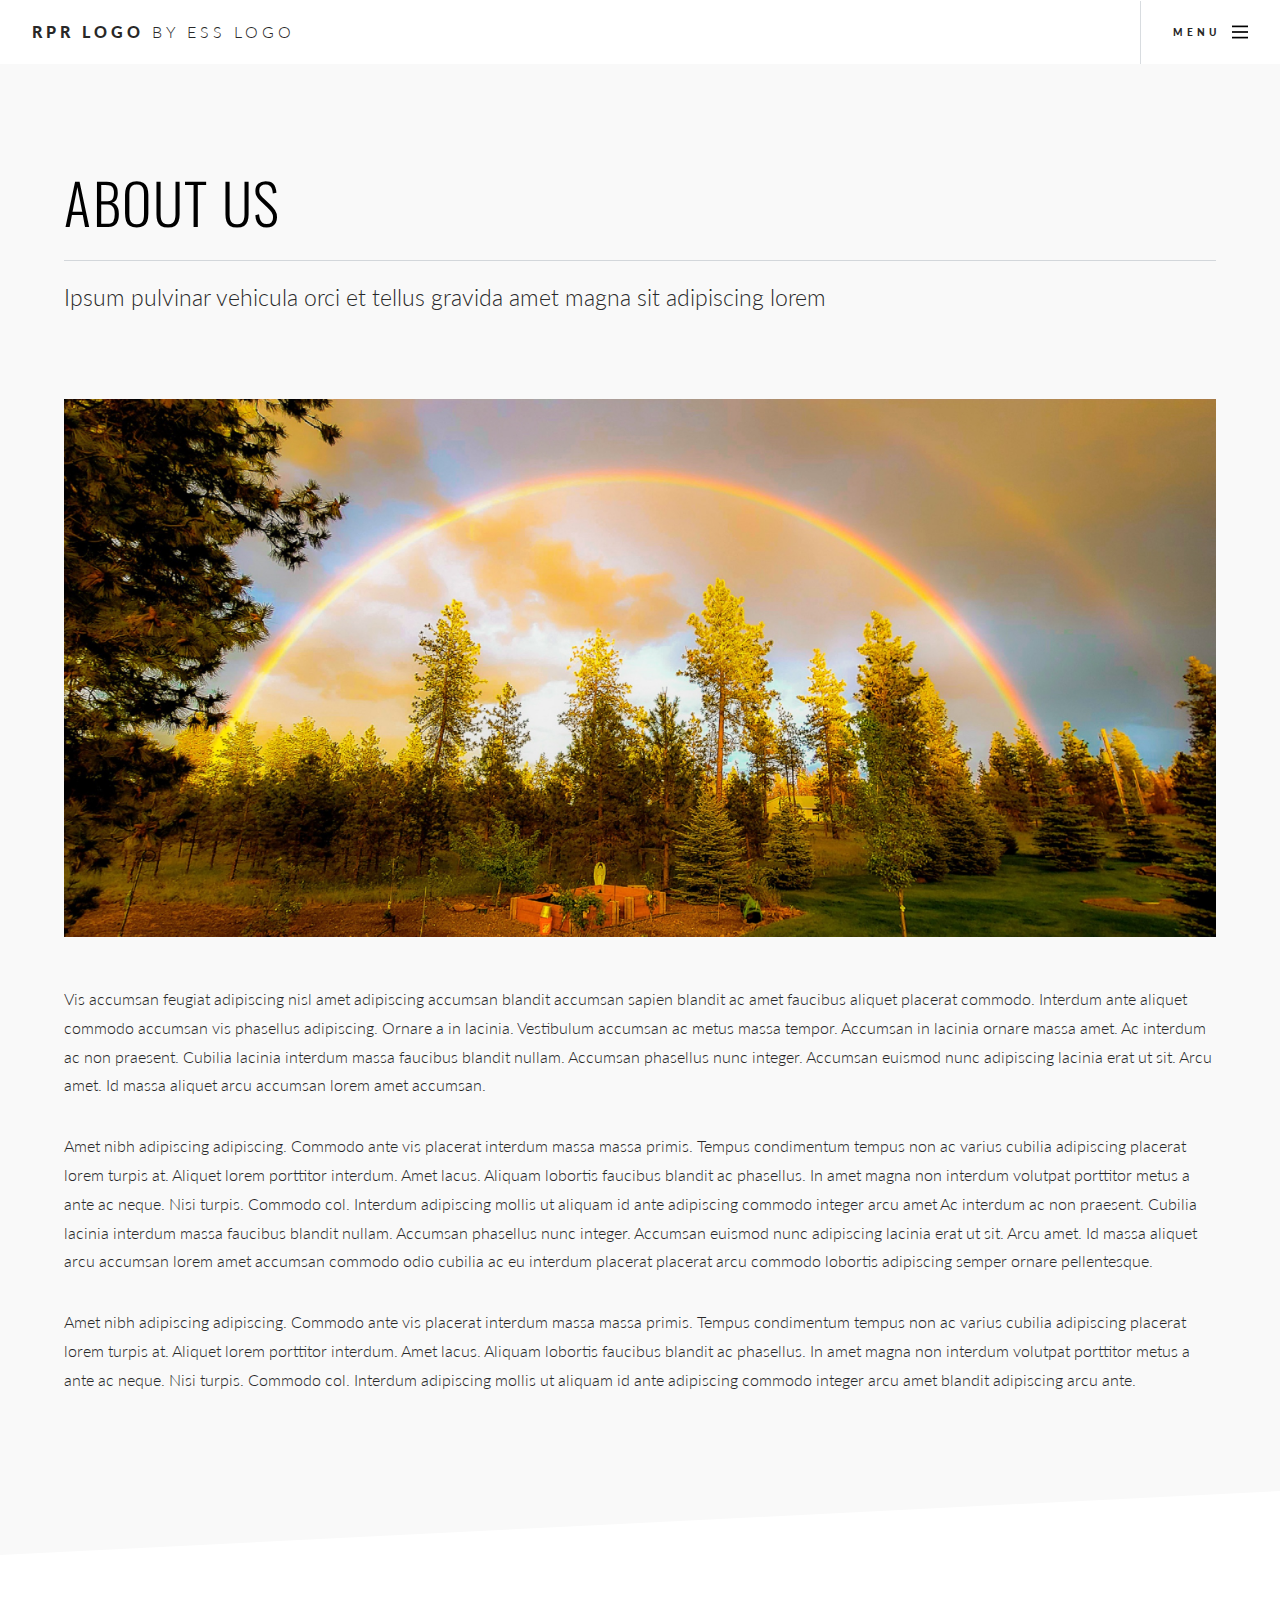
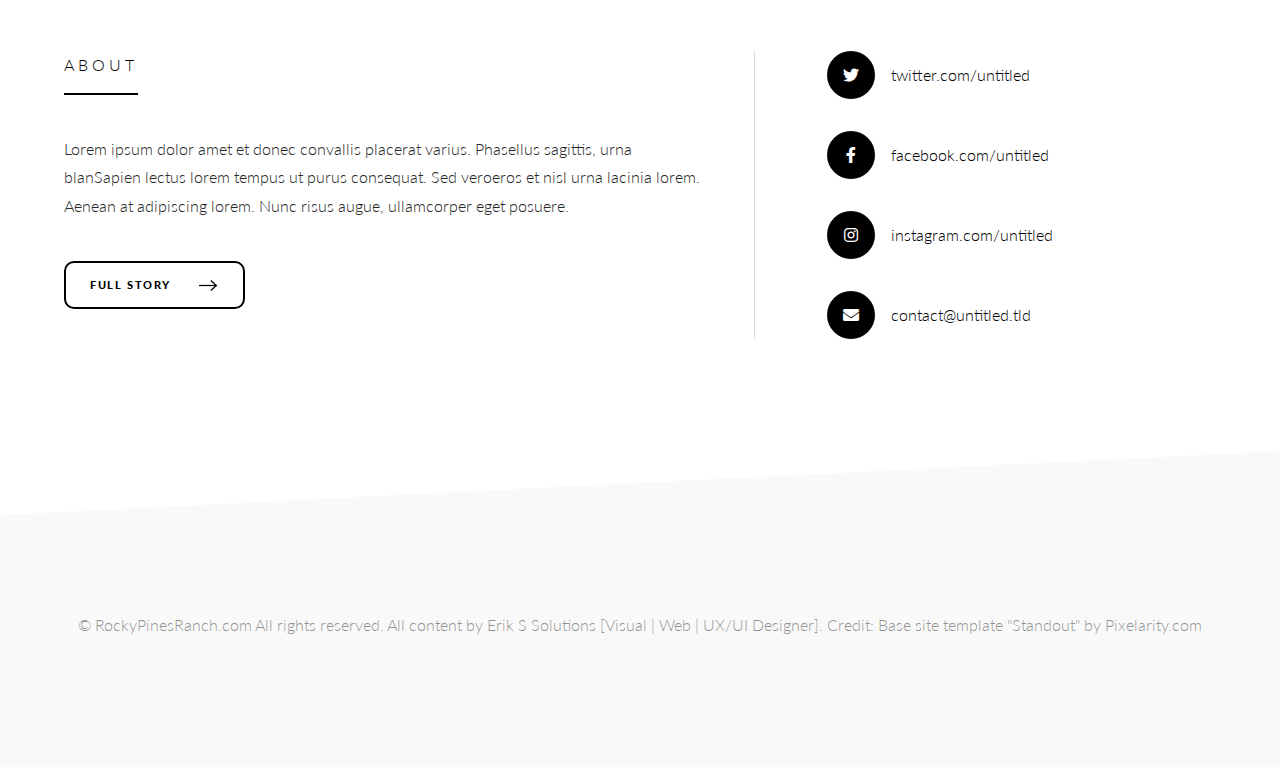
==== commit bf0172ce: "Added About page updated NAVs" ====
--- a/about.html
+++ b/about.html
@@ -29,6 +29,7 @@
 							<ul class="links">
 								<li><a href="index.html">Home</a></li>
 								<li><a href="portfolio.html">Portfolio</a></li>
+								<li><a href="about.html">About</a></li>
 								<li><a href="generic.html">Generic</a></li>
 								<li><a href="elements.html">Elements</a></li>
 							</ul>
--- a/assets/css/main.css
+++ b/assets/css/main.css
@@ -195,7 +195,7 @@
 		margin: 0 0 2rem 0;
 	}
 
-	h1, h2, h3, h4, h5, h6 {
+	h1, h2, h3, h4, h5, h6 {c
 		font-weight: 900;
 		letter-spacing: 0.25rem;
 		line-height: 1.5;
@@ -4042,7 +4042,7 @@
 		align-items: center;
 		color: #ffffff;
 		display: flex;
-		justify-content: center;
+		justify-content: space-evenly;
 		min-height: 40rem;
 		min-height: 95vh;
 		position: relative;
@@ -4176,9 +4176,9 @@
 				box-shadow: 0 0 0 1px #ffffff;
 			}
 
-		#banner select {
-			background-image: url("data:image/svg+xml;charset=utf8,%3Csvg xmlns='http://www.w3.org/2000/svg' width='40' height='40' preserveAspectRatio='none' viewBox='0 0 40 40'%3E%3Cpath d='M9.4,12.3l10.4,10.4l10.4-10.4c0.2-0.2,0.5-0.4,0.9-0.4c0.3,0,0.6,0.1,0.9,0.4l3.3,3.3c0.2,0.2,0.4,0.5,0.4,0.9 c0,0.4-0.1,0.6-0.4,0.9L20.7,31.9c-0.2,0.2-0.5,0.4-0.9,0.4c-0.3,0-0.6-0.1-0.9-0.4L4.3,17.3c-0.2-0.2-0.4-0.5-0.4-0.9 c0-0.4,0.1-0.6,0.4-0.9l3.3-3.3c0.2-0.2,0.5-0.4,0.9-0.4S9.1,12.1,9.4,12.3z' fill='rgba(255, 255, 255, 0.25)' /%3E%3C/svg%3E");
-		}
+			#banner select {
+				background-image: url("data:image/svg+xml;charset=utf8,%3Csvg xmlns='http://www.w3.org/2000/svg' width='40' height='40' preserveAspectRatio='none' viewBox='0 0 40 40'%3E%3Cpath d='M9.4,12.3l10.4,10.4l10.4-10.4c0.2-0.2,0.5-0.4,0.9-0.4c0.3,0,0.6,0.1,0.9,0.4l3.3,3.3c0.2,0.2,0.4,0.5,0.4,0.9 c0,0.4-0.1,0.6-0.4,0.9L20.7,31.9c-0.2,0.2-0.5,0.4-0.9,0.4c-0.3,0-0.6-0.1-0.9-0.4L4.3,17.3c-0.2-0.2-0.4-0.5-0.4-0.9 c0-0.4,0.1-0.6,0.4-0.9l3.3-3.3c0.2-0.2,0.5-0.4,0.9-0.4S9.1,12.1,9.4,12.3z' fill='rgba(255, 255, 255, 0.25)' /%3E%3C/svg%3E");
+			}
 
 			#banner select option {
 				color: #ffffff;
@@ -4306,8 +4306,8 @@
 			margin: 0 auto;
 			padding-bottom: 3rem;
 			position: relative;
-			text-align-last: justify;
-			text-align: justify;
+			text-align-last: center;
+			text-align: center;
 			opacity: 0.95;
 		}
 
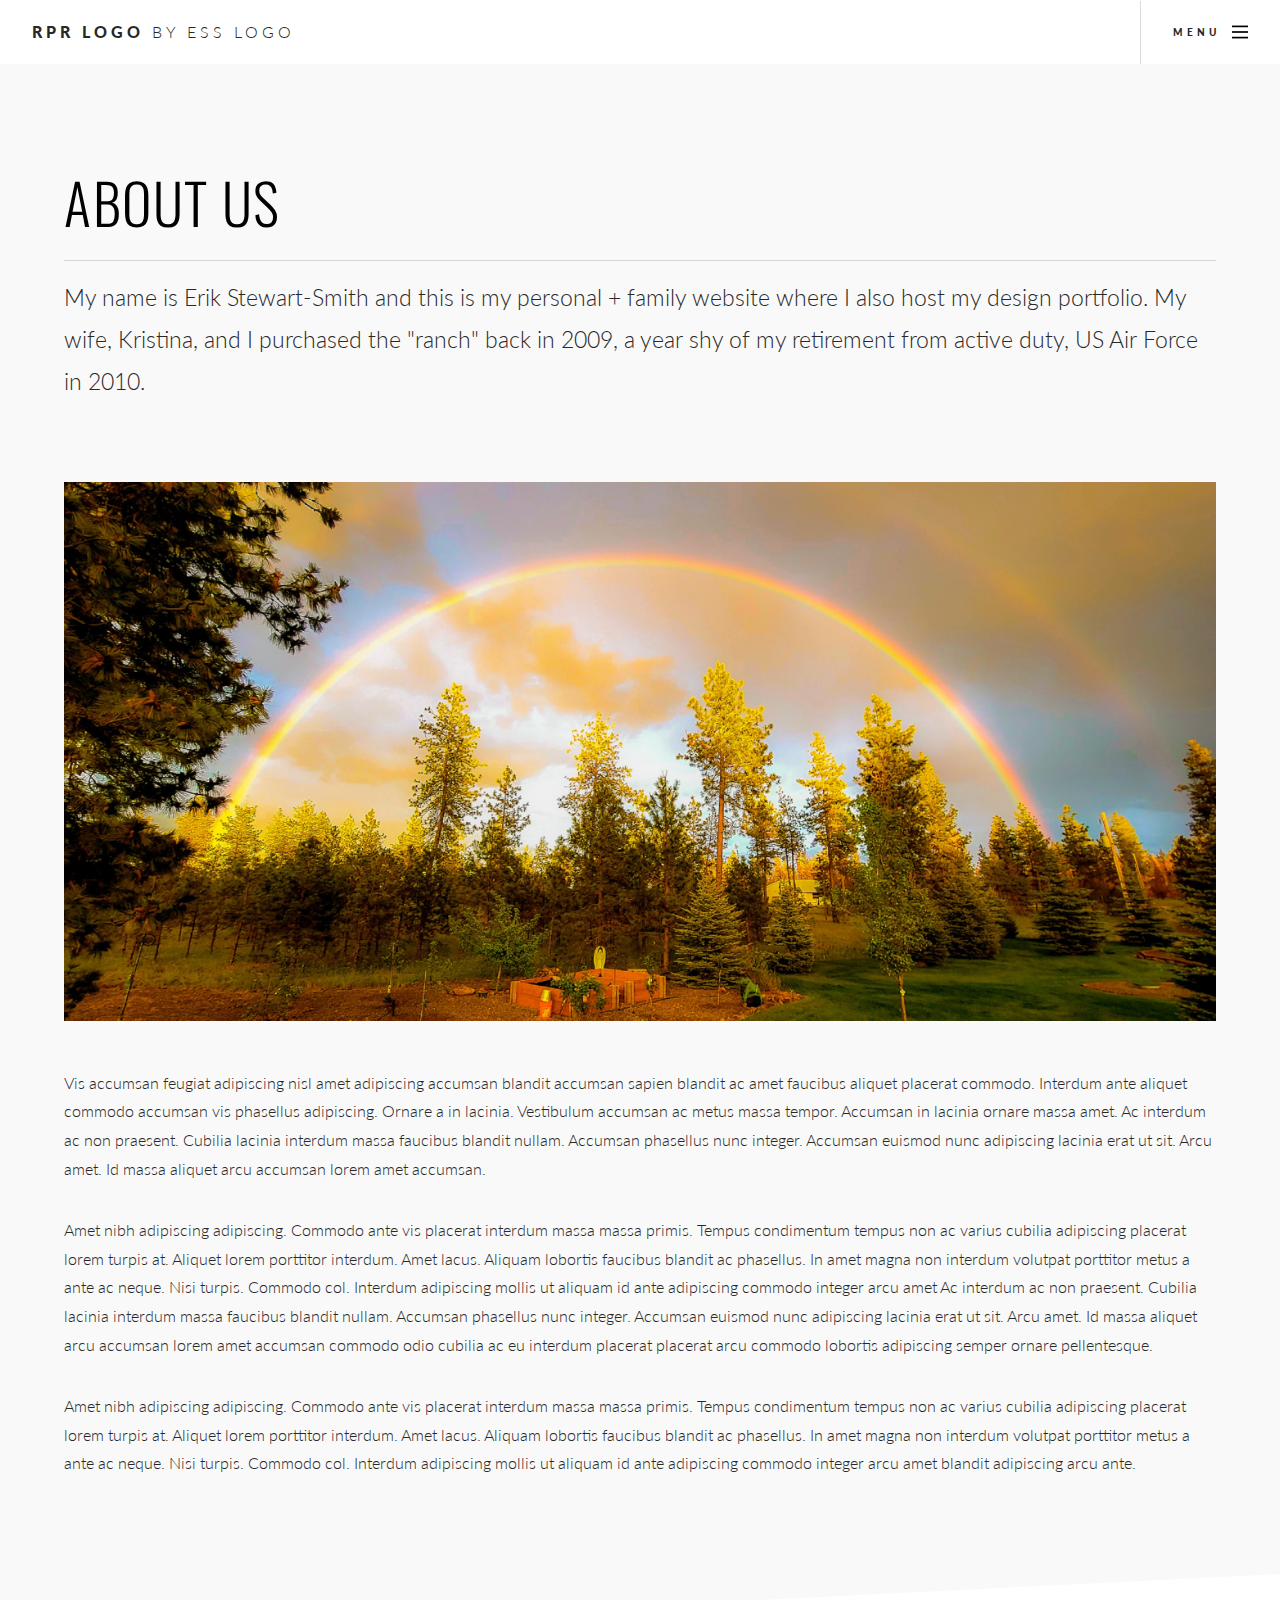
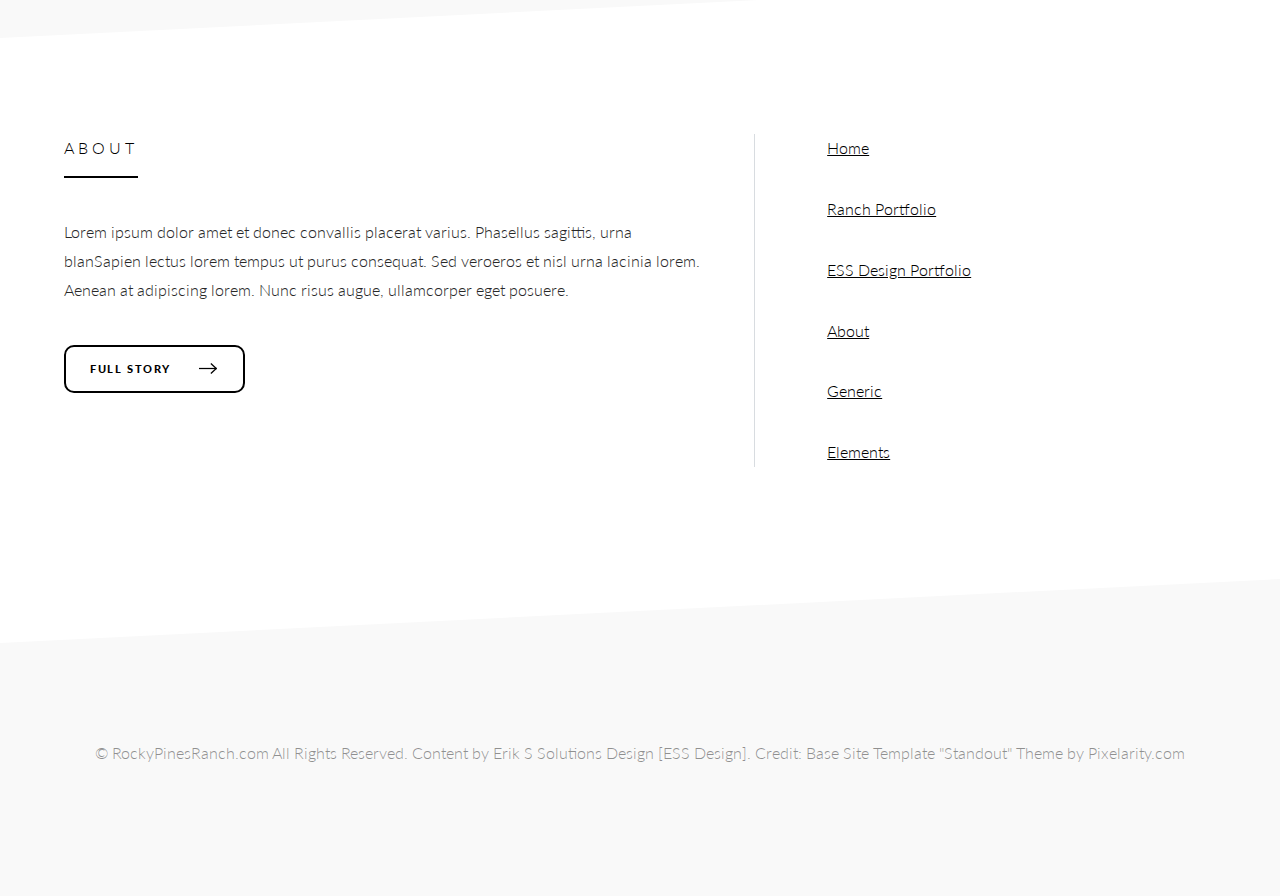
==== commit 06020411: "Added ess-portfolio Updated Navs + Page Links" ====
--- a/about.html
+++ b/about.html
@@ -28,7 +28,8 @@
 							<h2>Menu</h2>
 							<ul class="links">
 								<li><a href="index.html">Home</a></li>
-								<li><a href="portfolio.html">Portfolio</a></li>
+								<li><a href="portfolio.html">Ranch Portfolio</a></li>
+								<li><a href="ess-portfolio.html">ESS Design Portfolio</a></li>
 								<li><a href="about.html">About</a></li>
 								<li><a href="generic.html">Generic</a></li>
 								<li><a href="elements.html">Elements</a></li>
@@ -42,7 +43,7 @@
 						<div class="inner">
 							<header class="major special">
 								<h1>About Us</h1>
-								<p>Ipsum pulvinar vehicula orci et tellus gravida amet magna sit adipiscing lorem</p>
+								<p>My name is Erik Stewart-Smith and this is my personal + family website where I also host my design portfolio. My wife, Kristina, and I purchased the "ranch" back in 2009, a year shy of my retirement from active duty, US Air Force in 2010. </p>
 							</header>
 							<a href="#" class="image main"><img src="images/slides/slide01.jpg" alt="" /></a>
 							<p>Vis accumsan feugiat adipiscing nisl amet adipiscing accumsan blandit accumsan sapien blandit ac amet faucibus aliquet placerat commodo. Interdum ante aliquet commodo accumsan vis phasellus adipiscing. Ornare a in lacinia. Vestibulum accumsan ac metus massa tempor. Accumsan in lacinia ornare massa amet. Ac interdum ac non praesent. Cubilia lacinia interdum massa faucibus blandit nullam. Accumsan phasellus nunc integer. Accumsan euismod nunc adipiscing lacinia erat ut sit. Arcu amet. Id massa aliquet arcu accumsan lorem amet accumsan.</p>
@@ -61,14 +62,16 @@
 									</header>
 									<p>Lorem ipsum dolor amet et donec convallis placerat varius. Phasellus sagittis, urna blanSapien lectus lorem tempus ut purus consequat. Sed veroeros et nisl urna lacinia lorem. Aenean at adipiscing lorem. Nunc risus augue, ullamcorper eget posuere.</p>
 									<ul class="actions">
-										<li><a href="#" class="button next">Full Story</a></li>
+										<li><a href="about.html" class="button next">Full Story</a></li>
 									</ul>
 								</div>
 								<ul class="contact-icons">
-									<li><a href="#" class="icon brands alt fa-twitter"><span class="label">twitter.com/untitled</span></a></li>
-									<li><a href="#" class="icon brands alt fa-facebook-f"><span class="label">facebook.com/untitled</span></a></li>
-									<li><a href="#" class="icon brands alt fa-instagram"><span class="label">instagram.com/untitled</span></a></li>
-									<li><a href="#" class="icon solid alt fa-envelope"><span class="label">contact@untitled.tld</span></a></li>
+									<li><a href="index.html">Home</a></li>
+								<li><a href="portfolio.html">Ranch Portfolio</a></li>
+								<li><a href="ess-portfolio.html">ESS Design Portfolio</a></li>
+								<li><a href="about.html">About</a></li>
+								<li><a href="generic.html">Generic</a></li>
+								<li><a href="elements.html">Elements</a></li>
 								</ul>
 							</div>
 						</div>
@@ -77,7 +80,7 @@
 				<!-- Copyright -->
 					<section class="wrapper style2 copyright">
 						<div class="inner">
-							&copy; RockyPinesRanch.com All rights reserved. All content by Erik S Solutions [Visual | Web | UX/UI Designer]. Credit: Base site template "Standout" by Pixelarity.com 
+							&copy; RockyPinesRanch.com All Rights Reserved. Content by Erik S Solutions Design [ESS Design]. Credit: Base Site Template "Standout" Theme by Pixelarity.com
 						</div>
 					</section>
 
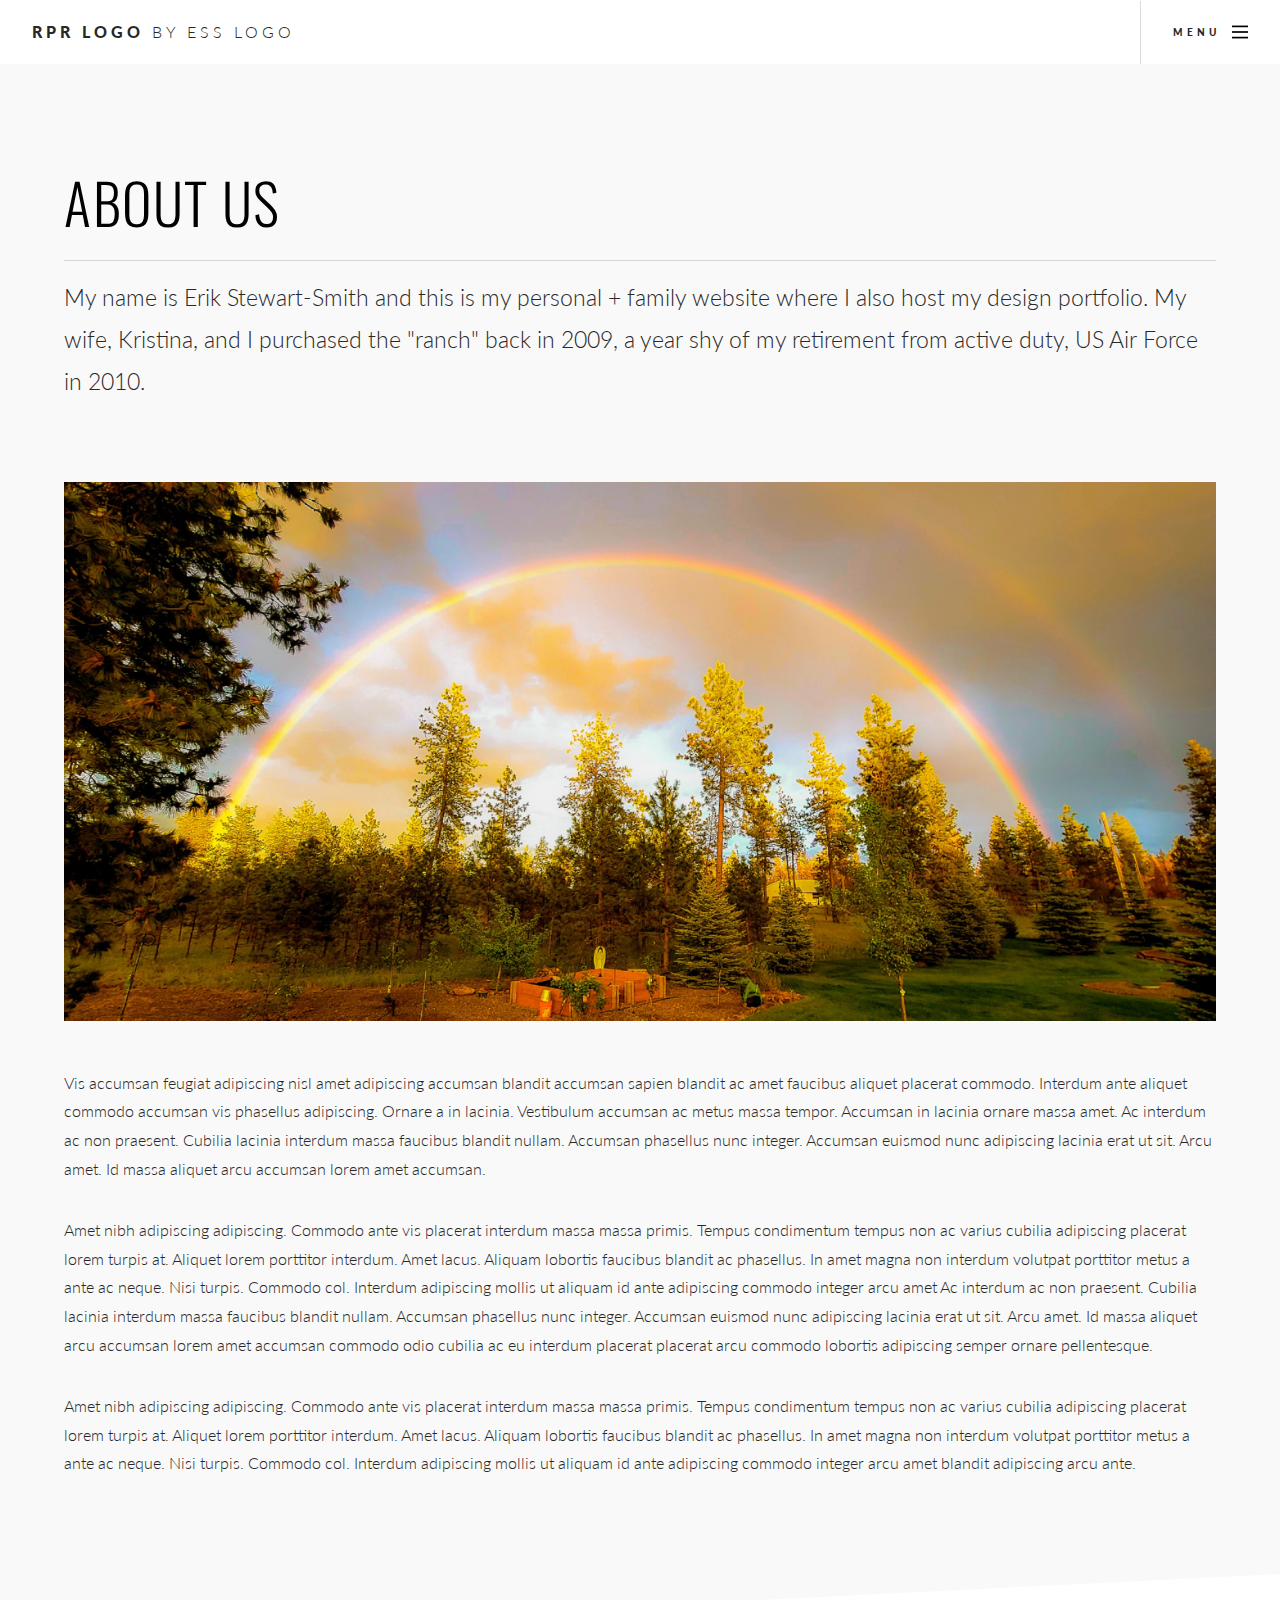
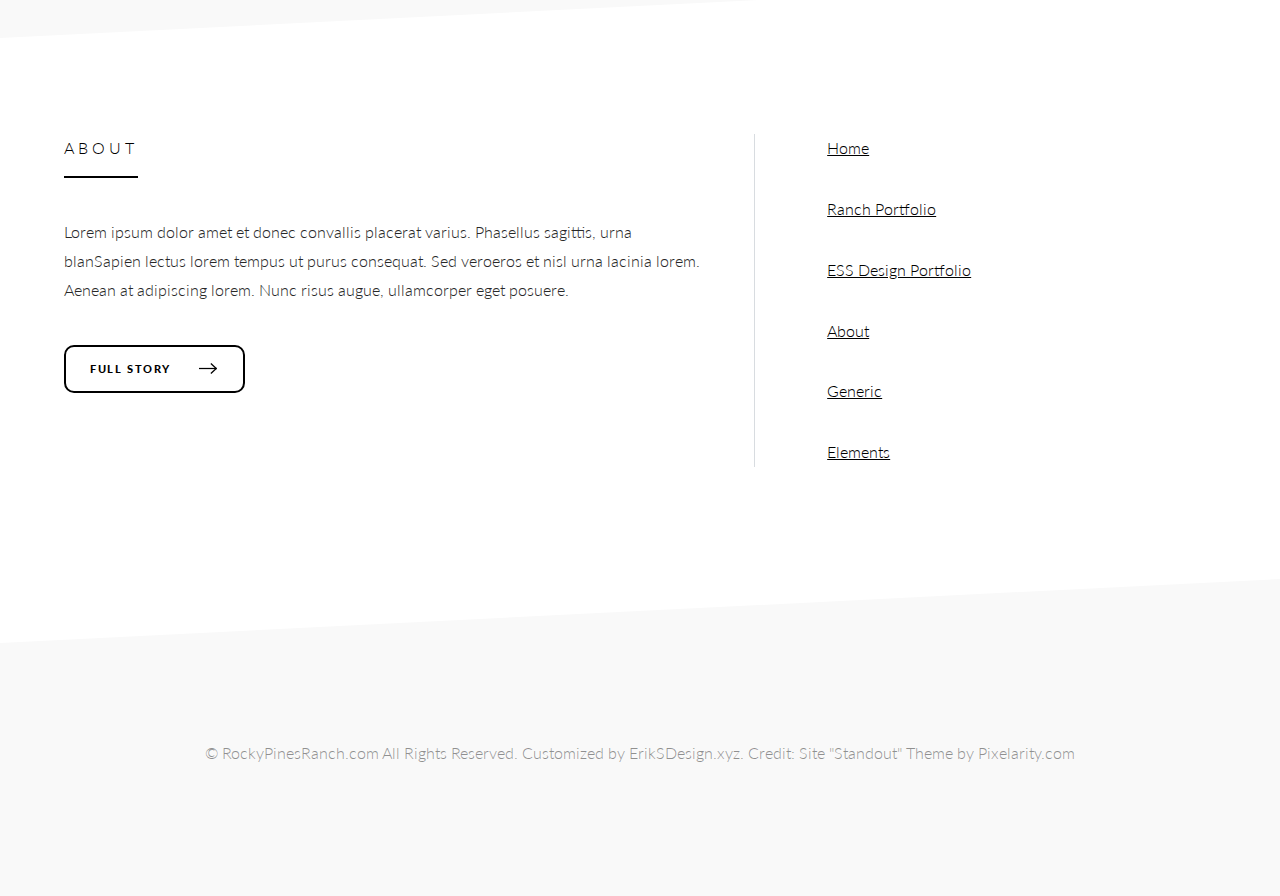
==== commit b24a3a4b: "Updated heads, footers, ess info" ====
--- a/about.html
+++ b/about.html
@@ -28,7 +28,7 @@
 							<h2>Menu</h2>
 							<ul class="links">
 								<li><a href="index.html">Home</a></li>
-								<li><a href="portfolio.html">Ranch Portfolio</a></li>
+								<li><a href="portfolio.html">Ranch Projects</a></li>
 								<li><a href="ess-portfolio.html">ESS Design Portfolio</a></li>
 								<li><a href="about.html">About</a></li>
 								<li><a href="generic.html">Generic</a></li>
@@ -78,11 +78,11 @@
 					</section>
 
 				<!-- Copyright -->
-					<section class="wrapper style2 copyright">
-						<div class="inner">
-							&copy; RockyPinesRanch.com All Rights Reserved. Content by Erik S Solutions Design [ESS Design]. Credit: Base Site Template "Standout" Theme by Pixelarity.com
-						</div>
-					</section>
+				<section class="wrapper style2 copyright">
+					<div class="inner">
+						&copy; RockyPinesRanch.com All Rights Reserved. Customized by ErikSDesign.xyz. Credit: Site "Standout" Theme by Pixelarity.com
+					</div>
+				</section>
 
 			</div>
 
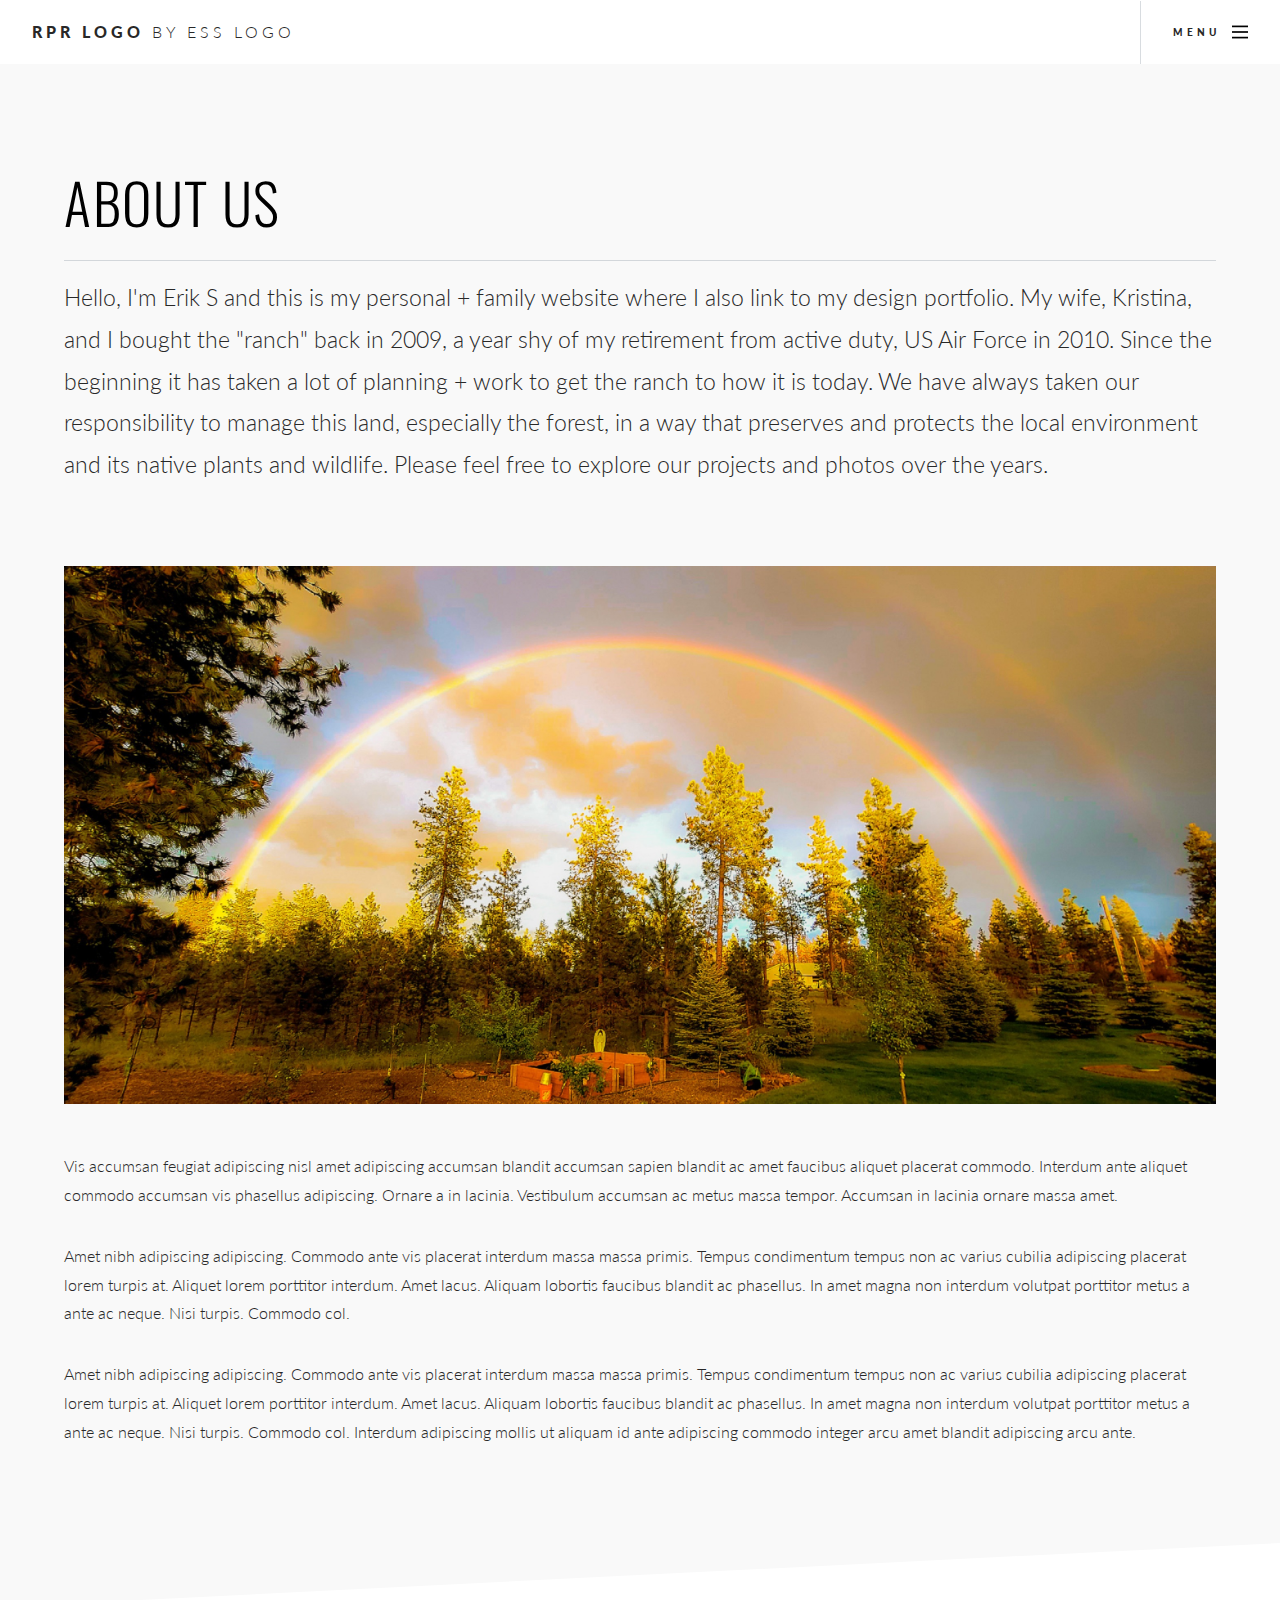
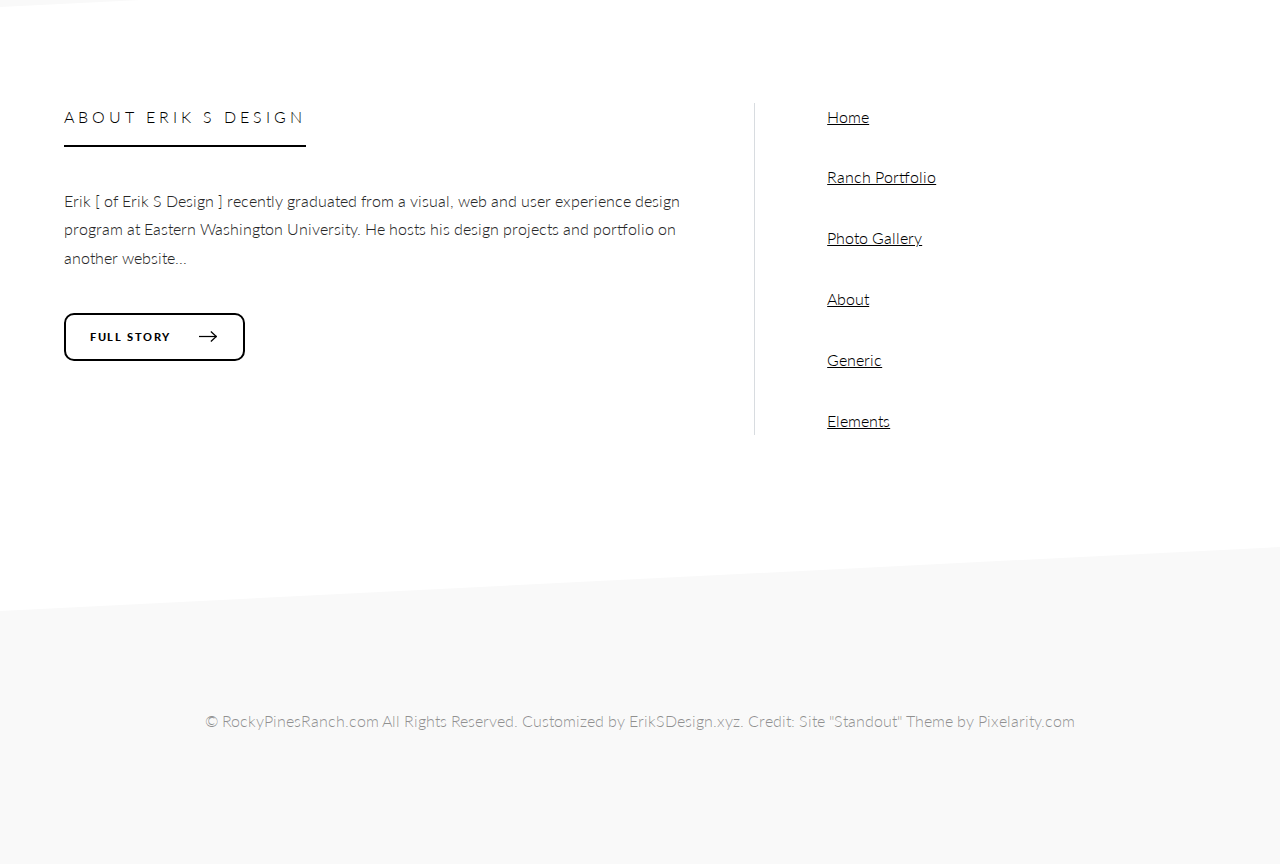
==== commit a0fff0fd: "Renamed pg links + added headers, footers all pgs" ====
--- a/about.html
+++ b/about.html
@@ -28,8 +28,8 @@
 							<h2>Menu</h2>
 							<ul class="links">
 								<li><a href="index.html">Home</a></li>
-								<li><a href="portfolio.html">Ranch Projects</a></li>
-								<li><a href="ess-portfolio.html">ESS Design Portfolio</a></li>
+								<li><a href="projects.html">Ranch Projects</a></li>
+								<li><a href="photo-gallery.html">Photo Gallery</a></li>
 								<li><a href="about.html">About</a></li>
 								<li><a href="generic.html">Generic</a></li>
 								<li><a href="elements.html">Elements</a></li>
@@ -43,11 +43,11 @@
 						<div class="inner">
 							<header class="major special">
 								<h1>About Us</h1>
-								<p>My name is Erik Stewart-Smith and this is my personal + family website where I also host my design portfolio. My wife, Kristina, and I purchased the "ranch" back in 2009, a year shy of my retirement from active duty, US Air Force in 2010. </p>
+								<p>Hello, I'm Erik S and this is my personal + family website where I also link to my design portfolio. My wife, Kristina, and I bought the "ranch" back in 2009, a year shy of my retirement from active duty, US Air Force in 2010. Since the beginning it has taken a lot of planning + work to get the ranch to how it is today. We have always taken our responsibility to manage this land, especially the forest, in a way that preserves and protects the local environment and its native plants and wildlife. Please feel free to explore our projects and photos over the years. </p>
 							</header>
 							<a href="#" class="image main"><img src="images/slides/slide01.jpg" alt="" /></a>
-							<p>Vis accumsan feugiat adipiscing nisl amet adipiscing accumsan blandit accumsan sapien blandit ac amet faucibus aliquet placerat commodo. Interdum ante aliquet commodo accumsan vis phasellus adipiscing. Ornare a in lacinia. Vestibulum accumsan ac metus massa tempor. Accumsan in lacinia ornare massa amet. Ac interdum ac non praesent. Cubilia lacinia interdum massa faucibus blandit nullam. Accumsan phasellus nunc integer. Accumsan euismod nunc adipiscing lacinia erat ut sit. Arcu amet. Id massa aliquet arcu accumsan lorem amet accumsan.</p>
-							<p>Amet nibh adipiscing adipiscing. Commodo ante vis placerat interdum massa massa primis. Tempus condimentum tempus non ac varius cubilia adipiscing placerat lorem turpis at. Aliquet lorem porttitor interdum. Amet lacus. Aliquam lobortis faucibus blandit ac phasellus. In amet magna non interdum volutpat porttitor metus a ante ac neque. Nisi turpis. Commodo col. Interdum adipiscing mollis ut aliquam id ante adipiscing commodo integer arcu amet Ac interdum ac non praesent. Cubilia lacinia interdum massa faucibus blandit nullam. Accumsan phasellus nunc integer. Accumsan euismod nunc adipiscing lacinia erat ut sit. Arcu amet. Id massa aliquet arcu accumsan lorem amet accumsan commodo odio cubilia ac eu interdum placerat placerat arcu commodo lobortis adipiscing semper ornare pellentesque.</p>
+							<p>Vis accumsan feugiat adipiscing nisl amet adipiscing accumsan blandit accumsan sapien blandit ac amet faucibus aliquet placerat commodo. Interdum ante aliquet commodo accumsan vis phasellus adipiscing. Ornare a in lacinia. Vestibulum accumsan ac metus massa tempor. Accumsan in lacinia ornare massa amet. </p>
+							<p>Amet nibh adipiscing adipiscing. Commodo ante vis placerat interdum massa massa primis. Tempus condimentum tempus non ac varius cubilia adipiscing placerat lorem turpis at. Aliquet lorem porttitor interdum. Amet lacus. Aliquam lobortis faucibus blandit ac phasellus. In amet magna non interdum volutpat porttitor metus a ante ac neque. Nisi turpis. Commodo col. </p>
 							<p>Amet nibh adipiscing adipiscing. Commodo ante vis placerat interdum massa massa primis. Tempus condimentum tempus non ac varius cubilia adipiscing placerat lorem turpis at. Aliquet lorem porttitor interdum. Amet lacus. Aliquam lobortis faucibus blandit ac phasellus. In amet magna non interdum volutpat porttitor metus a ante ac neque. Nisi turpis. Commodo col. Interdum adipiscing mollis ut aliquam id ante adipiscing commodo integer arcu amet blandit adipiscing arcu ante.</p>
 						</div>
 					</section>
@@ -58,9 +58,9 @@
 							<div class="split">
 								<div class="content">
 									<header>
-										<h2>About</h2>
+										<h2>About Erik S Design</h2>
 									</header>
-									<p>Lorem ipsum dolor amet et donec convallis placerat varius. Phasellus sagittis, urna blanSapien lectus lorem tempus ut purus consequat. Sed veroeros et nisl urna lacinia lorem. Aenean at adipiscing lorem. Nunc risus augue, ullamcorper eget posuere.</p>
+									<p>Erik [ of Erik S Design ] recently graduated from a visual, web and user experience design program at Eastern Washington University. He hosts his design projects and portfolio on another website...</p>
 									<ul class="actions">
 										<li><a href="about.html" class="button next">Full Story</a></li>
 									</ul>
@@ -68,7 +68,7 @@
 								<ul class="contact-icons">
 									<li><a href="index.html">Home</a></li>
 								<li><a href="portfolio.html">Ranch Portfolio</a></li>
-								<li><a href="ess-portfolio.html">ESS Design Portfolio</a></li>
+								<li><a href="photo-gallery.html">Photo Gallery</a></li>
 								<li><a href="about.html">About</a></li>
 								<li><a href="generic.html">Generic</a></li>
 								<li><a href="elements.html">Elements</a></li>
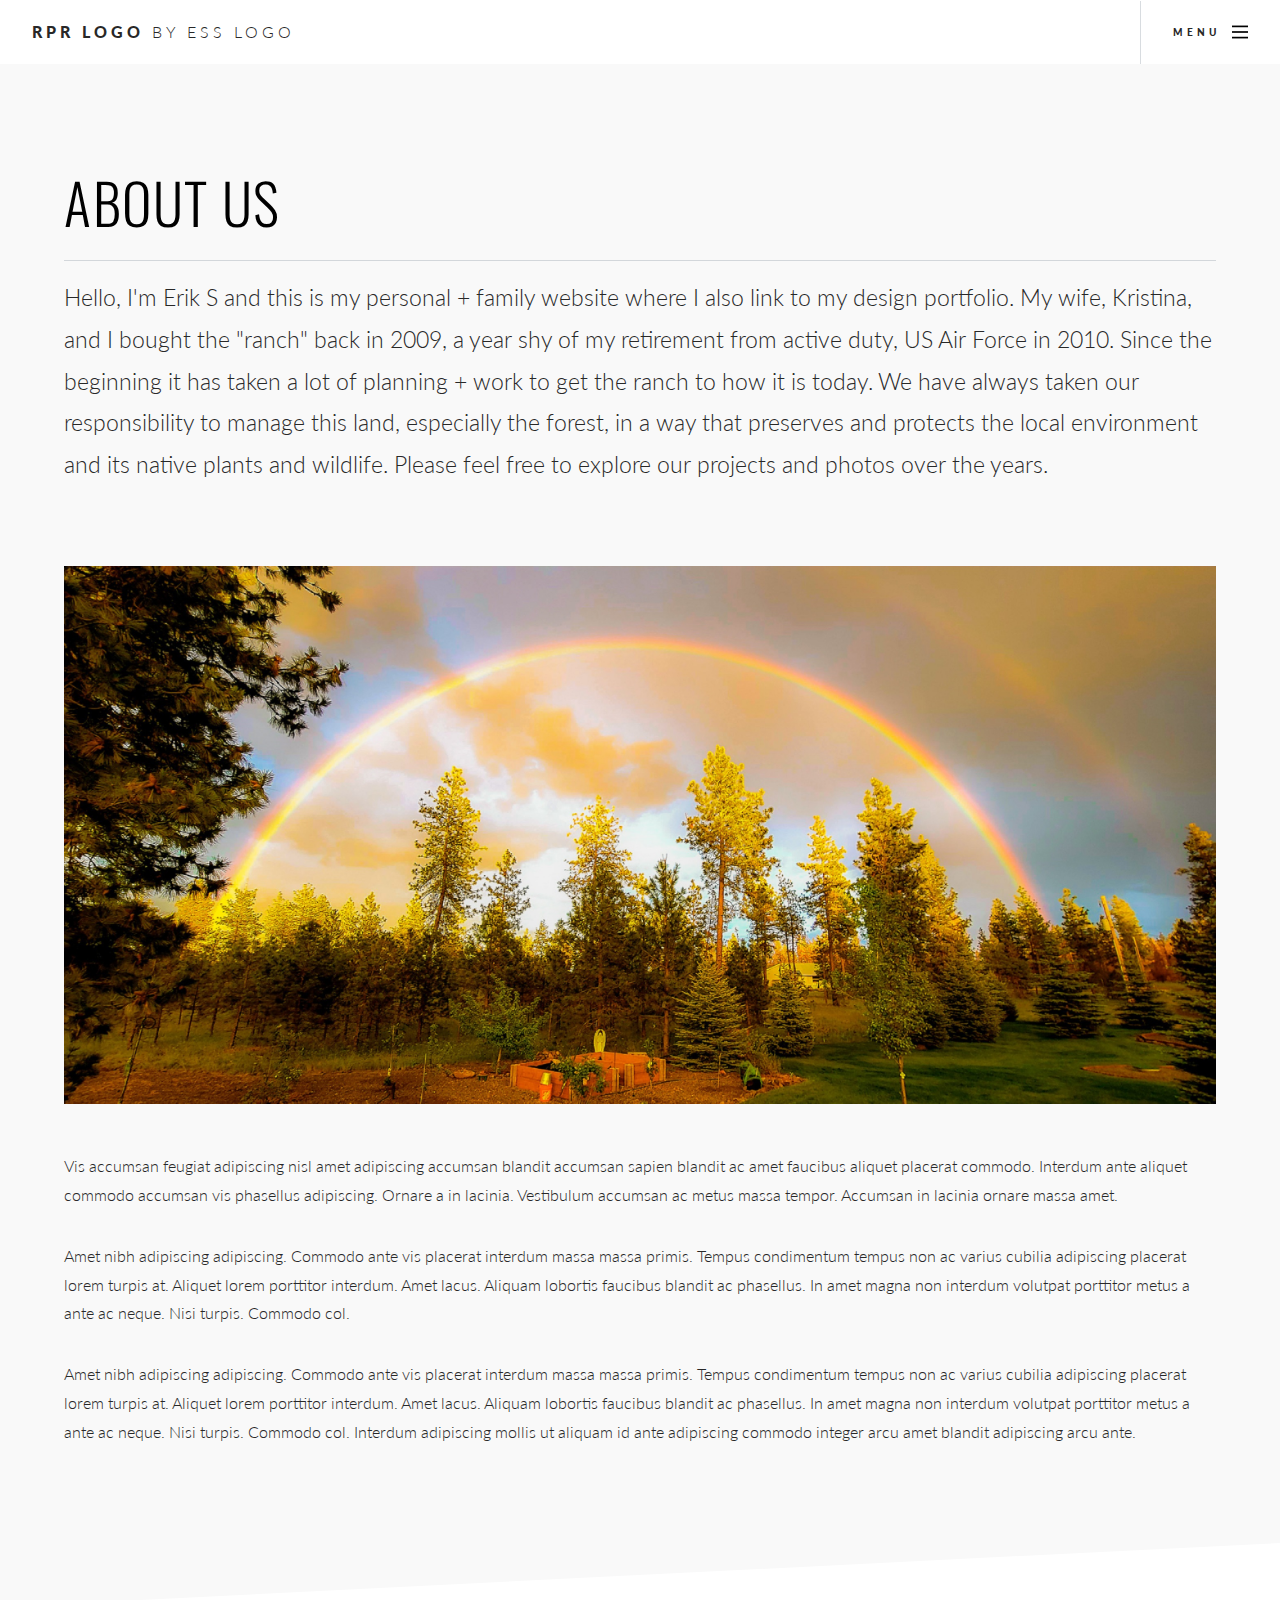
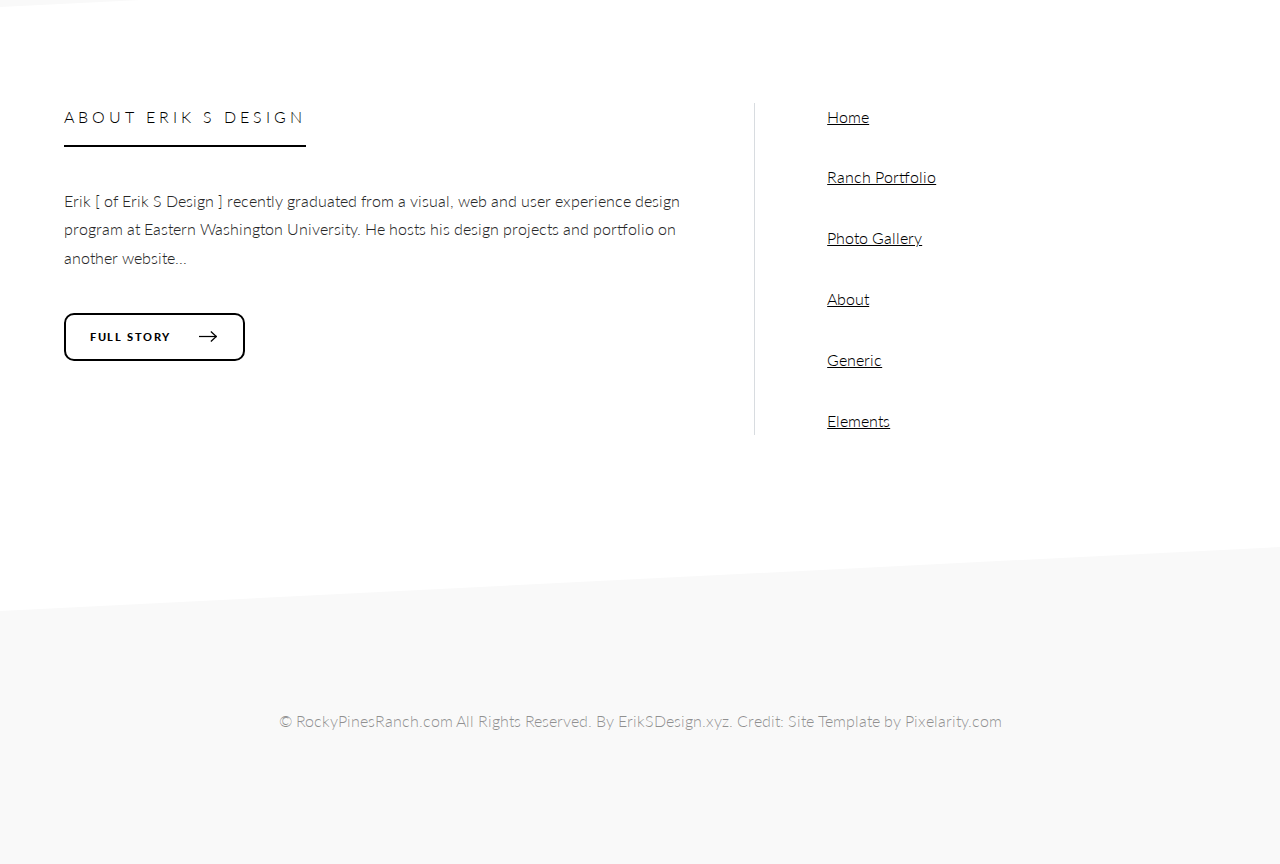
==== commit 80d6e602: "Updated copyright sections" ====
--- a/about.html
+++ b/about.html
@@ -6,7 +6,7 @@
 -->
 <html>
 	<head>
-		<title>About Us</title>
+		<title>About RPR</title>
 		<meta charset="utf-8" />
 		<meta name="viewport" content="width=device-width, initial-scale=1, user-scalable=no" />
 		<link rel="stylesheet" href="assets/css/main.css" />
@@ -30,7 +30,7 @@
 								<li><a href="index.html">Home</a></li>
 								<li><a href="projects.html">Ranch Projects</a></li>
 								<li><a href="photo-gallery.html">Photo Gallery</a></li>
-								<li><a href="about.html">About</a></li>
+								<li><a href="about.html">About RPR</a></li>
 								<li><a href="generic.html">Generic</a></li>
 								<li><a href="elements.html">Elements</a></li>
 							</ul>
@@ -80,7 +80,7 @@
 				<!-- Copyright -->
 				<section class="wrapper style2 copyright">
 					<div class="inner">
-						&copy; RockyPinesRanch.com All Rights Reserved. Customized by ErikSDesign.xyz. Credit: Site "Standout" Theme by Pixelarity.com
+						&copy; RockyPinesRanch.com All Rights Reserved. By ErikSDesign.xyz. Credit: Site Template by Pixelarity.com
 					</div>
 				</section>
 
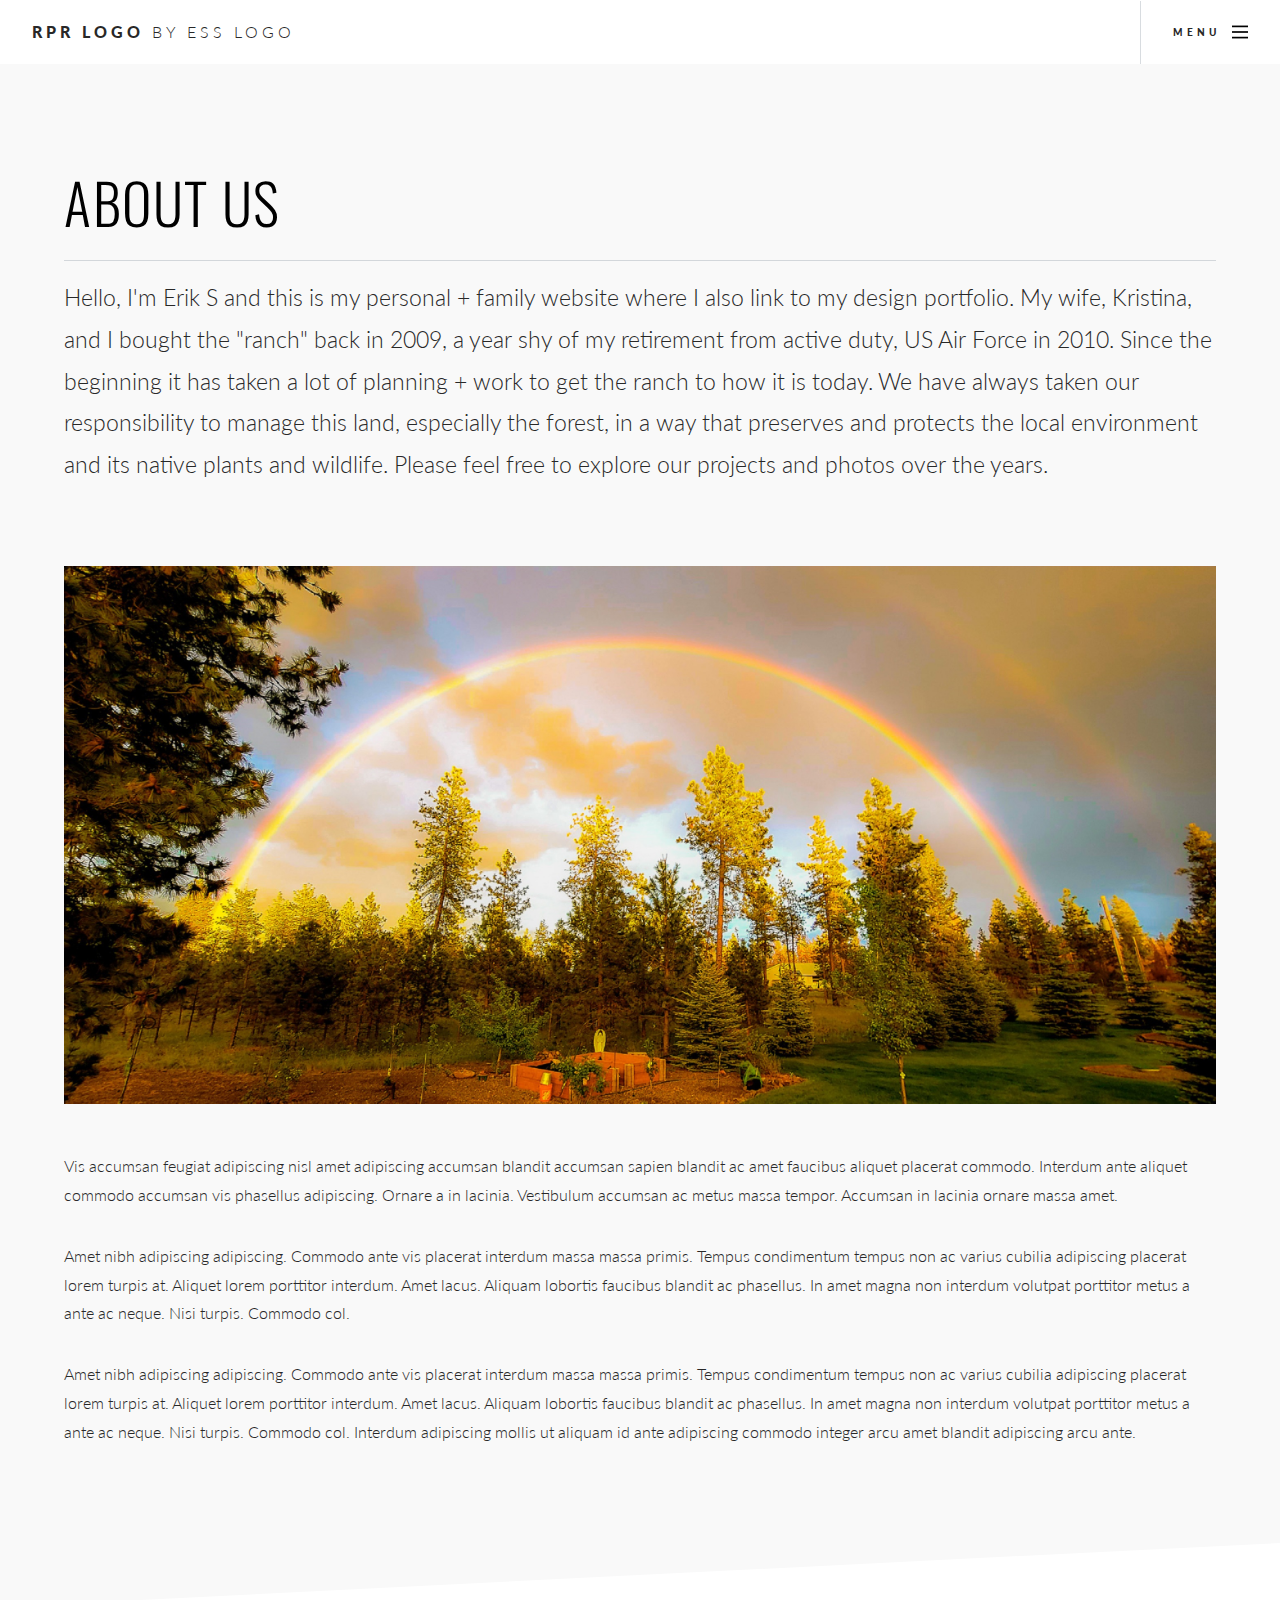
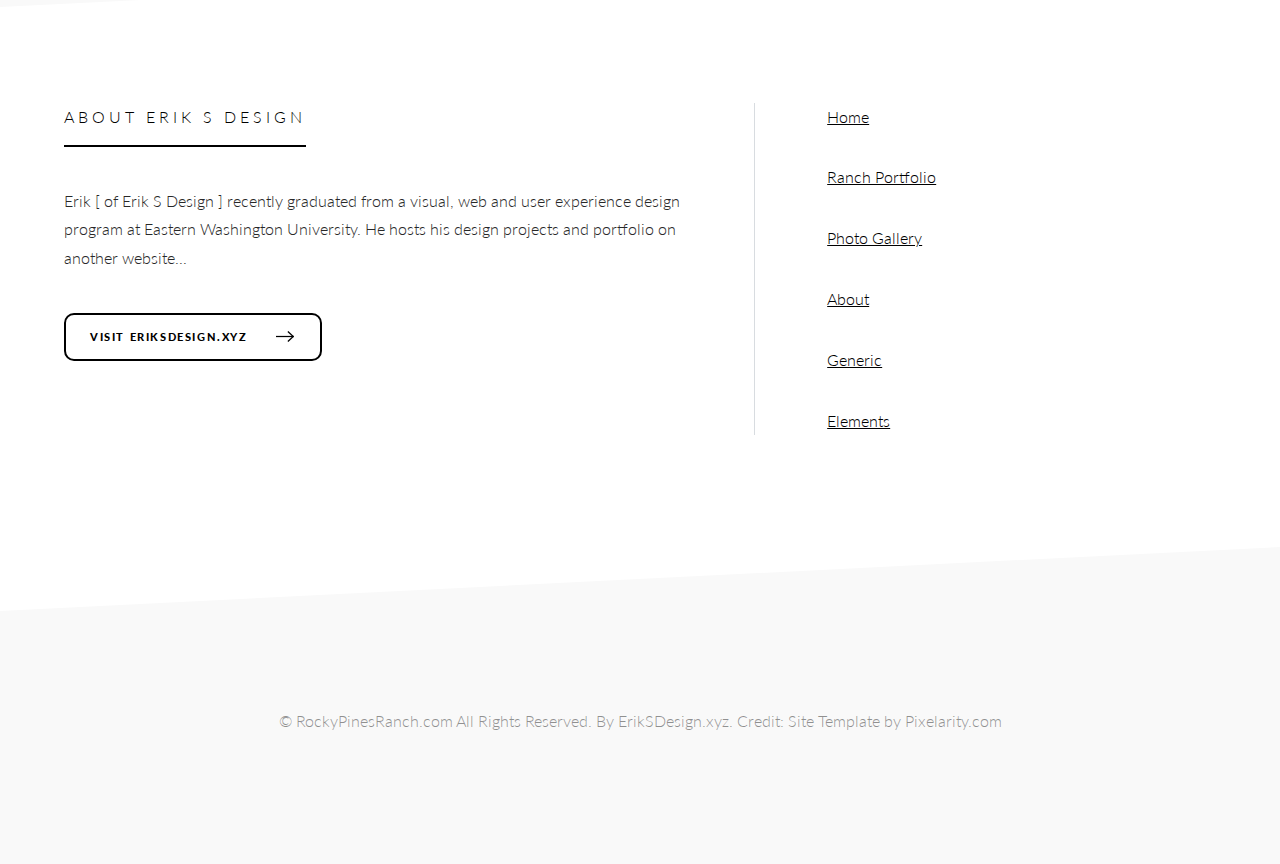
==== commit 44295ba8: "Fixed broken About pg link" ====
--- a/about.html
+++ b/about.html
@@ -62,7 +62,7 @@
 									</header>
 									<p>Erik [ of Erik S Design ] recently graduated from a visual, web and user experience design program at Eastern Washington University. He hosts his design projects and portfolio on another website...</p>
 									<ul class="actions">
-										<li><a href="about.html" class="button next">Full Story</a></li>
+										<li><a href="https://eriksdesign.netlify.app/" class="button next">Visit ErikSDesign.xyz</a></li>
 									</ul>
 								</div>
 								<ul class="contact-icons">
